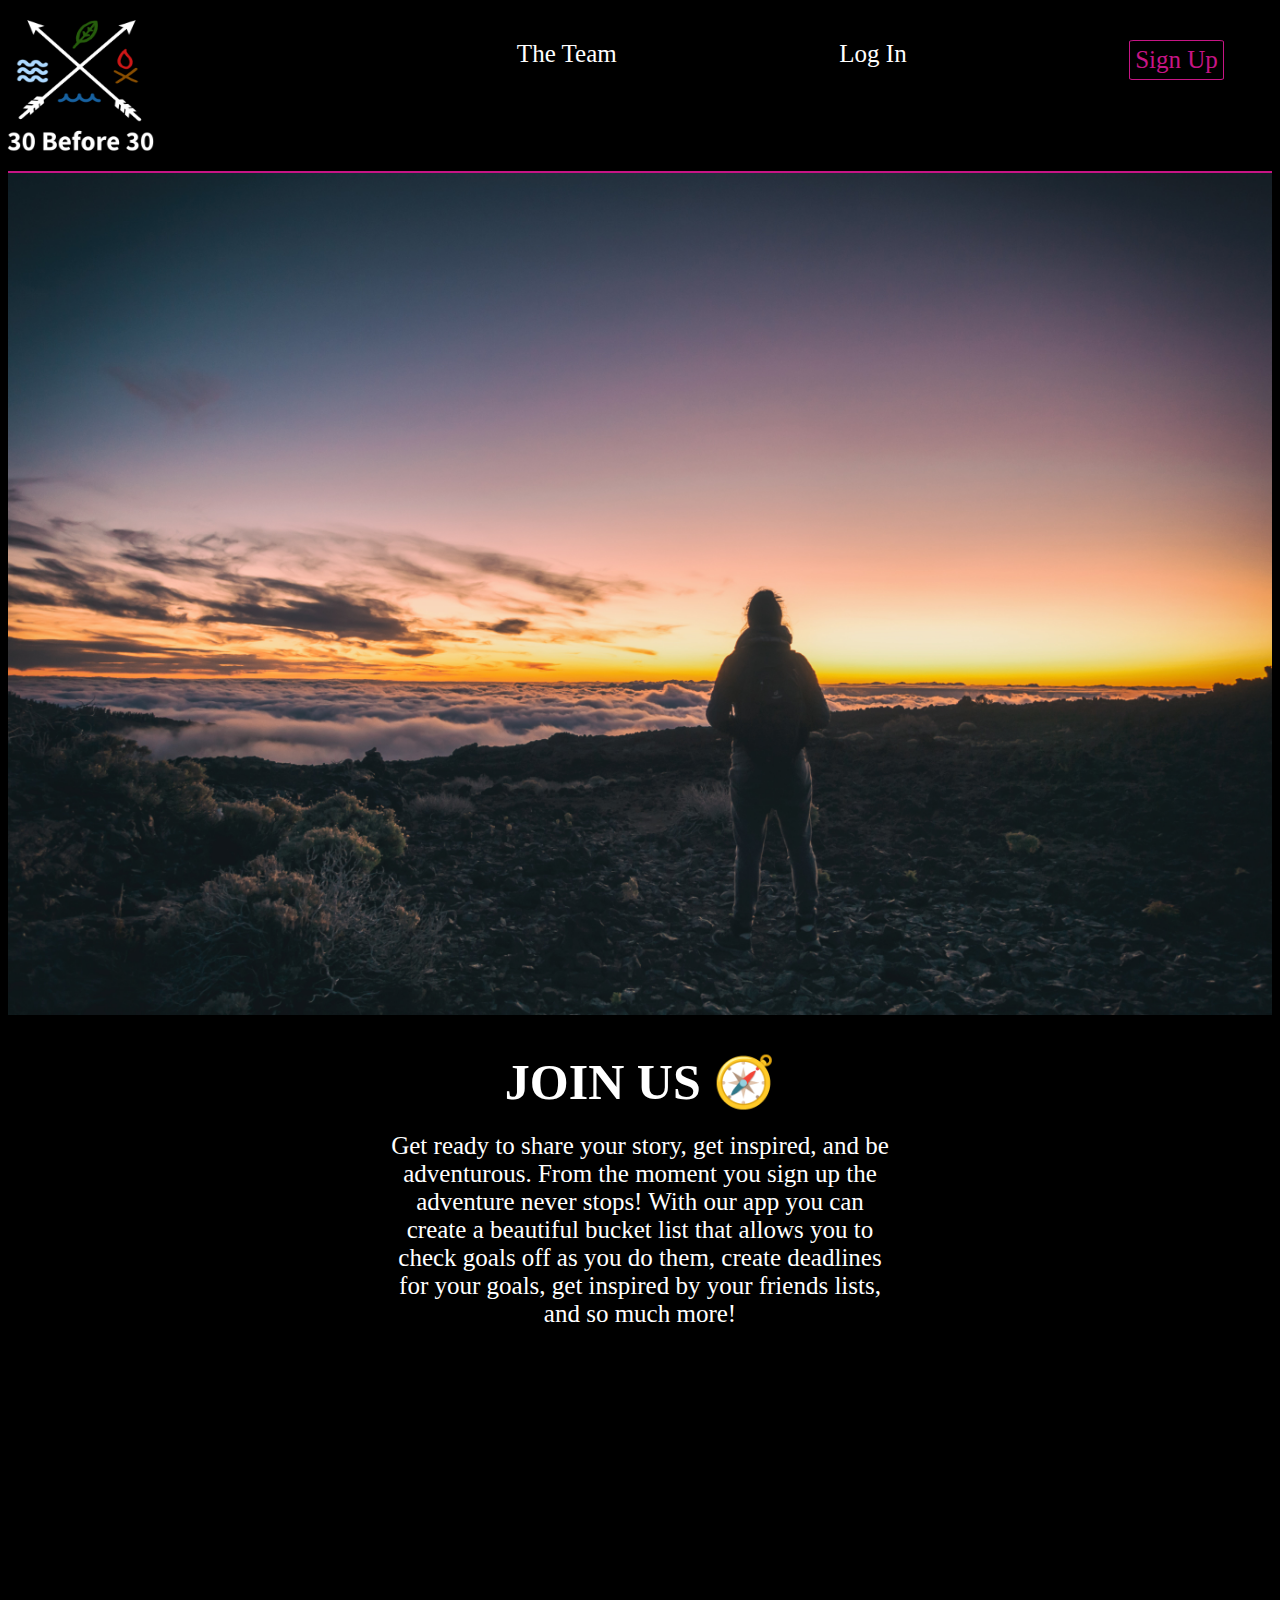
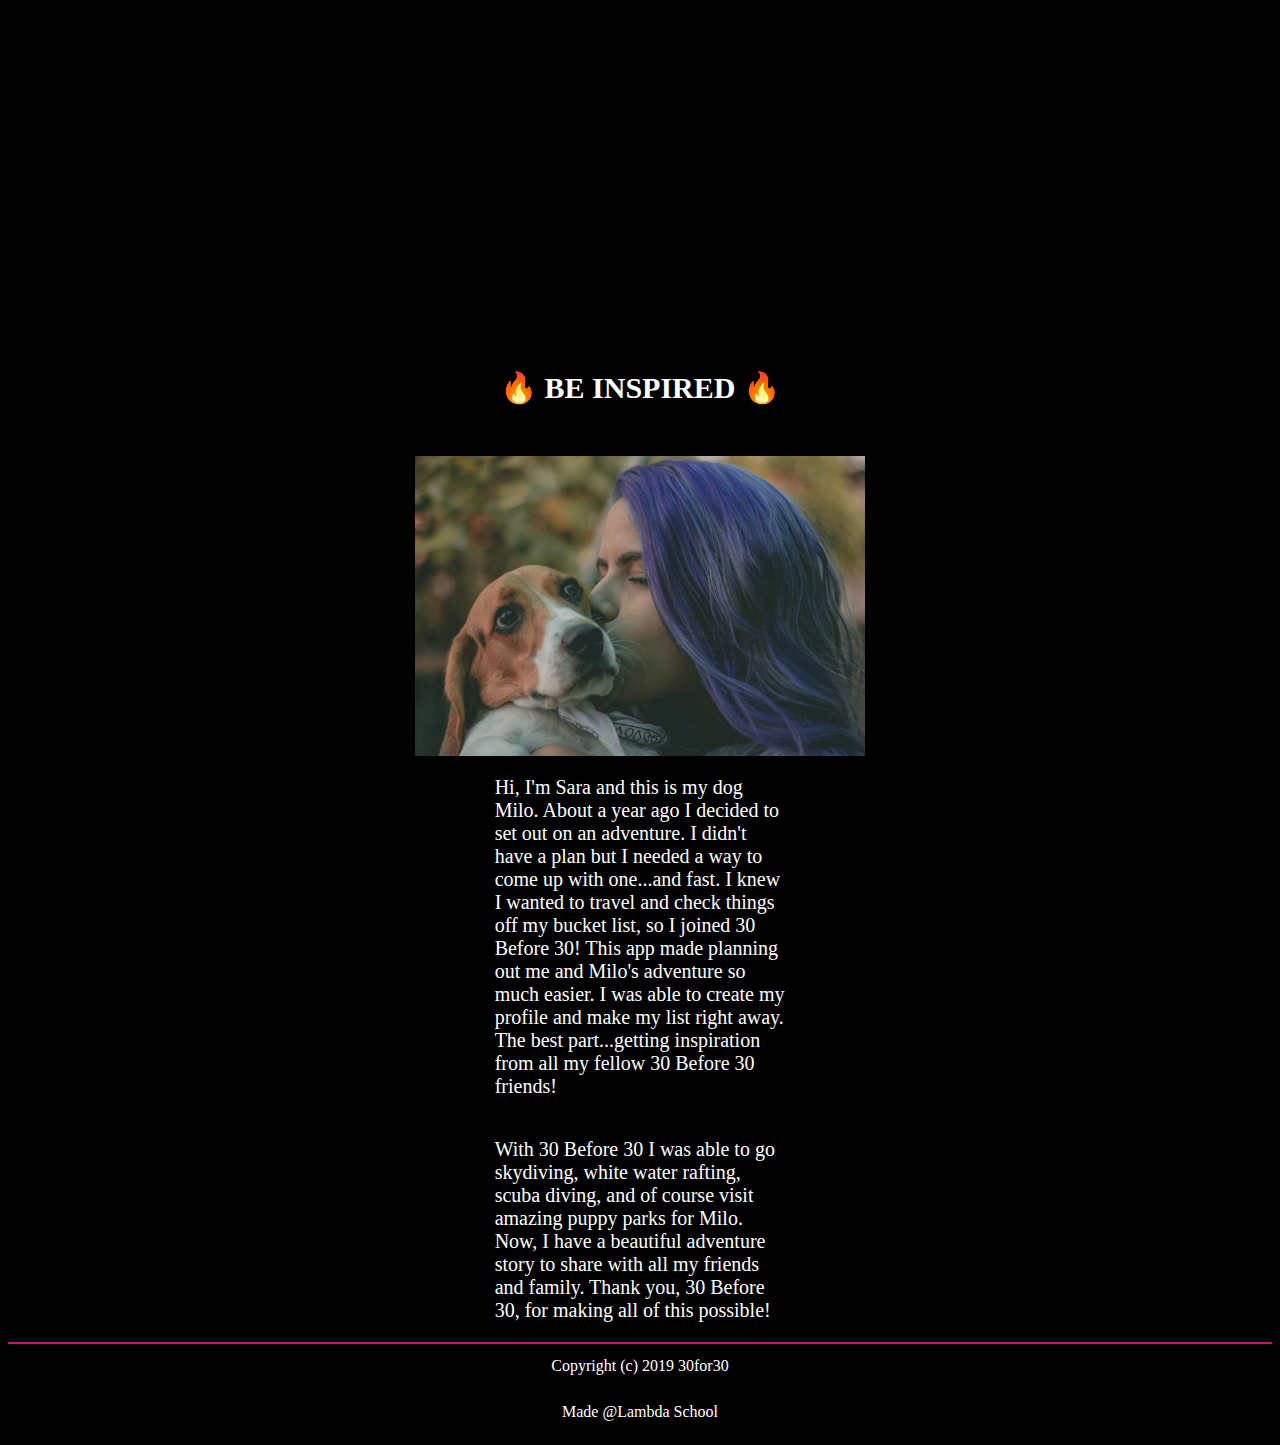
==== index.html @ e0480c75 "copyright add" ====
<!DOCTYPE HTML>

<html lang="en">

    <head>
        <title>30 Before 30</title>
        <meta charset="utf-8" />
        <meta name="viewport" content="width=device-width, initial-scale=1, user-scalable=no" />
        <link rel="stylesheet" href="css/index.css" />
        <noscript><link rel="stylesheet" href="assets/css/noscript.css" /></noscript>
        <link rel="short icon" type="image/png" href="img/newlogo.png">
    </head>

    


    <!-- this is the top section of my page. I wanted it to layout evenly across the top of the page to show the logo and the nav bar. Also have the img be the backghround with the elements on top and the button that links to the Fron End page being the 'sign up' button in the nav -->
    <body> 
        <div class='across-top'>
            <nav>
                <img class='logo' src='img/whitelogo.png' alt='30 before 30 logo'>
                <a class='the-team' href='#'>The Team</a>
                <a class='log-in' href='#'>Log In</a>
                <a class='pink' href='#'>Sign Up</a>
            </nav>
        </div>   
        
    <!-- the image under nav, the img to capture users attention and birng the colors together -->
        <div class='top-img'>
            <img class='under-nav' src='img/sunset.jpg' alt='person on top of mountain during a beautiful sunset'>
        </div>




    <!-- Here I would like to explain how you can create a profile, create your list and deadlines for when you want to do them, link to other activity sites, and check off the lists on the items when they are completed. Explain how default bucket lists are private but you can make them public to share with other users, and get fun and creative idea inspiration from other useres bucket lists. I want to really sell the app here -->
        <section>
            <div class='mid-section'>
                <h1>JOIN US 🧭</h1>

                <p>Get ready to share your story, get inspired, and be adventurous. From the moment you sign up the adventure never stops! With our app you can create a beautiful bucket list that allows you to check goals off as you do them, create deadlines for your goals, get inspired by your friends lists, and so much more!  </p>
            </div>
        </section>
    
        



    <!-- I would like to put a stock photo or a youtube video here about achieving goals or making a bucket list -->
        <section>
            <div class='video'>
                    <iframe class='youtube-vid' width="560" height="315" src="https://www.youtube.com/embed/3iXJ3t7QmeU" frameborder="0" allow="accelerometer; autoplay; encrypted-media; gyroscope; picture-in-picture" allowfullscreen></iframe>
            </div>
        </section>




    <!-- bottom of the page. I would like to share someones personal story about how they used our app and how it impacted their life personally --> 
        <section>
            <div class='share-someones-story'>
                <h2>🔥 BE INSPIRED 🔥</h2>

                <img class='bot-img' src='img/purplehairanddog.jpg' alt='girl with purple hair kissing her dog'> 

                <p>Hi, I'm Sara and this is my dog Milo. About a year ago I decided to set out on an adventure. I didn't have a plan but I needed a way to come up with one...and fast. I knew I wanted to travel and check things off my bucket list, so I joined 30 Before 30! This app made planning out me and Milo's adventure so much easier. I was able to create my profile and make my list right away. The best part...getting inspiration from all my fellow 30 Before 30 friends!</p>

                <p>With 30 Before 30 I was able to go skydiving, white water rafting, scuba diving, and of course visit amazing puppy parks for Milo. Now, I have a beautiful adventure story to share with all my friends and family. Thank you, 30 Before 30, for making all of this possible!</p>
            </div>
        </section>


        <footer>
            <div class='copyright'>
                <p>Copyright (c) 2019 30for30</p>

                <p>Made @Lambda School</p> 
            </div>
        </footer>
    </body>
</html>
---- css/index.css ----
body {
  background: black;
}
@media (max-width: 500px) {
  .across-top {
    display: flex;
    justify-content: center;
  }
}
.across-top .logo {
  width: 175px;
  height: 150px;
  margin-left: -15%;
}
@media (max-width: 500px) {
  .across-top .logo {
    display: none;
  }
}
.across-top nav {
  display: flex;
  justify-content: space-around;
  align-items: flex-start;
  align-content: space-between;
}
@media (max-width: 500px) {
  .across-top nav {
    flex-direction: column-reverse;
  }
}
.across-top a {
  text-decoration: none;
  color: white;
  font-size: 25px;
  margin-top: 2.5%;
  margin-right: -10%;
}
@media (max-width: 500px) {
  .across-top a {
    margin-bottom: 20%;
  }
}
.across-top .pink {
  border: 1px solid mediumvioletred;
  border-radius: 5%;
  color: mediumvioletred;
  padding: 5px;
}
@media (max-width: 500px) {
  .across-top .log-in {
    margin-left: 12%;
  }
}
@media (max-width: 500px) {
  .top-img {
    border-bottom: 2px solid mediumvioletred;
  }
}
.top-img .under-nav {
  max-width: 100%;
}
.mid-section {
  color: white;
  display: flex;
  flex-direction: column;
  align-items: center;
}
.mid-section h1 {
  font-size: 50px;
}
@media (max-width: 500px) {
  .mid-section h1 {
    font-size: 30px;
  }
}
.mid-section p {
  width: 40%;
  font-size: 25px;
  margin-top: -1%;
  text-align: center;
}
@media (max-width: 500px) {
  .mid-section p {
    font-size: 16px;
    width: 100%;
    display: flex;
  }
}
.youtube-vid {
  width: 100%;
  height: 500px;
  margin-top: 5%;
}
.share-someones-story {
  color: white;
  display: flex;
  flex-direction: column;
  align-items: center;
}
.share-someones-story h2 {
  font-size: 30px;
}
.share-someones-story .bot-img {
  max-height: 300px;
  display: flex;
  align-items: flex-end;
}
.share-someones-story p {
  width: 23%;
  font-size: 20px;
}
.copyright {
  color: white;
  border-top: 2px solid mediumvioletred;
  display: flex;
  flex-direction: column;
  align-items: center;
}
.copyright p {
  margin-top: 1%;
}
body {
  background: black;
}
.across-top {
  border-bottom: 2px solid mediumvioletred;
}
.across-top .logo {
  width: 175px;
  height: 150px;
  margin-left: -15%;
  margin-bottom: 1%;
}
.across-top nav {
  display: flex;
  justify-content: space-around;
  align-items: flex-start;
  align-content: space-between;
}
.across-top a {
  text-decoration: none;
  color: white;
  font-size: 25px;
  margin-top: 2.5%;
  margin-right: -10%;
}
.across-top .pink {
  border: 1px solid mediumvioletred;
  border-radius: 5%;
  color: mediumvioletred;
  padding: 5px;
}
.the-team {
  color: white;
  display: flex;
  justify-content: center;
  font-size: 25px;
  margin-top: 2%;
}
h2 {
  color: white;
  display: flex;
  justify-content: center;
  margin: 4%;
}
.web23 {
  display: flex;
  justify-content: center;
  justify-content: space-evenly;
}
.web23 img {
  justify-content: center;
  border-radius: 50%;
  width: 250px;
}
.front-end {
  display: flex;
  justify-content: center;
  justify-content: space-evenly;
}
.front-end img {
  justify-content: center;
  border-radius: 50%;
  width: 250px;
}
.back-end {
  display: flex;
  justify-content: center;
}
.back-end img {
  justify-content: center;
  border-radius: 50%;
  width: 250px;
}
.PL {
  display: flex;
  justify-content: center;
}
.PL img {
  justify-content: center;
  border-radius: 50%;
  width: 250px;
}
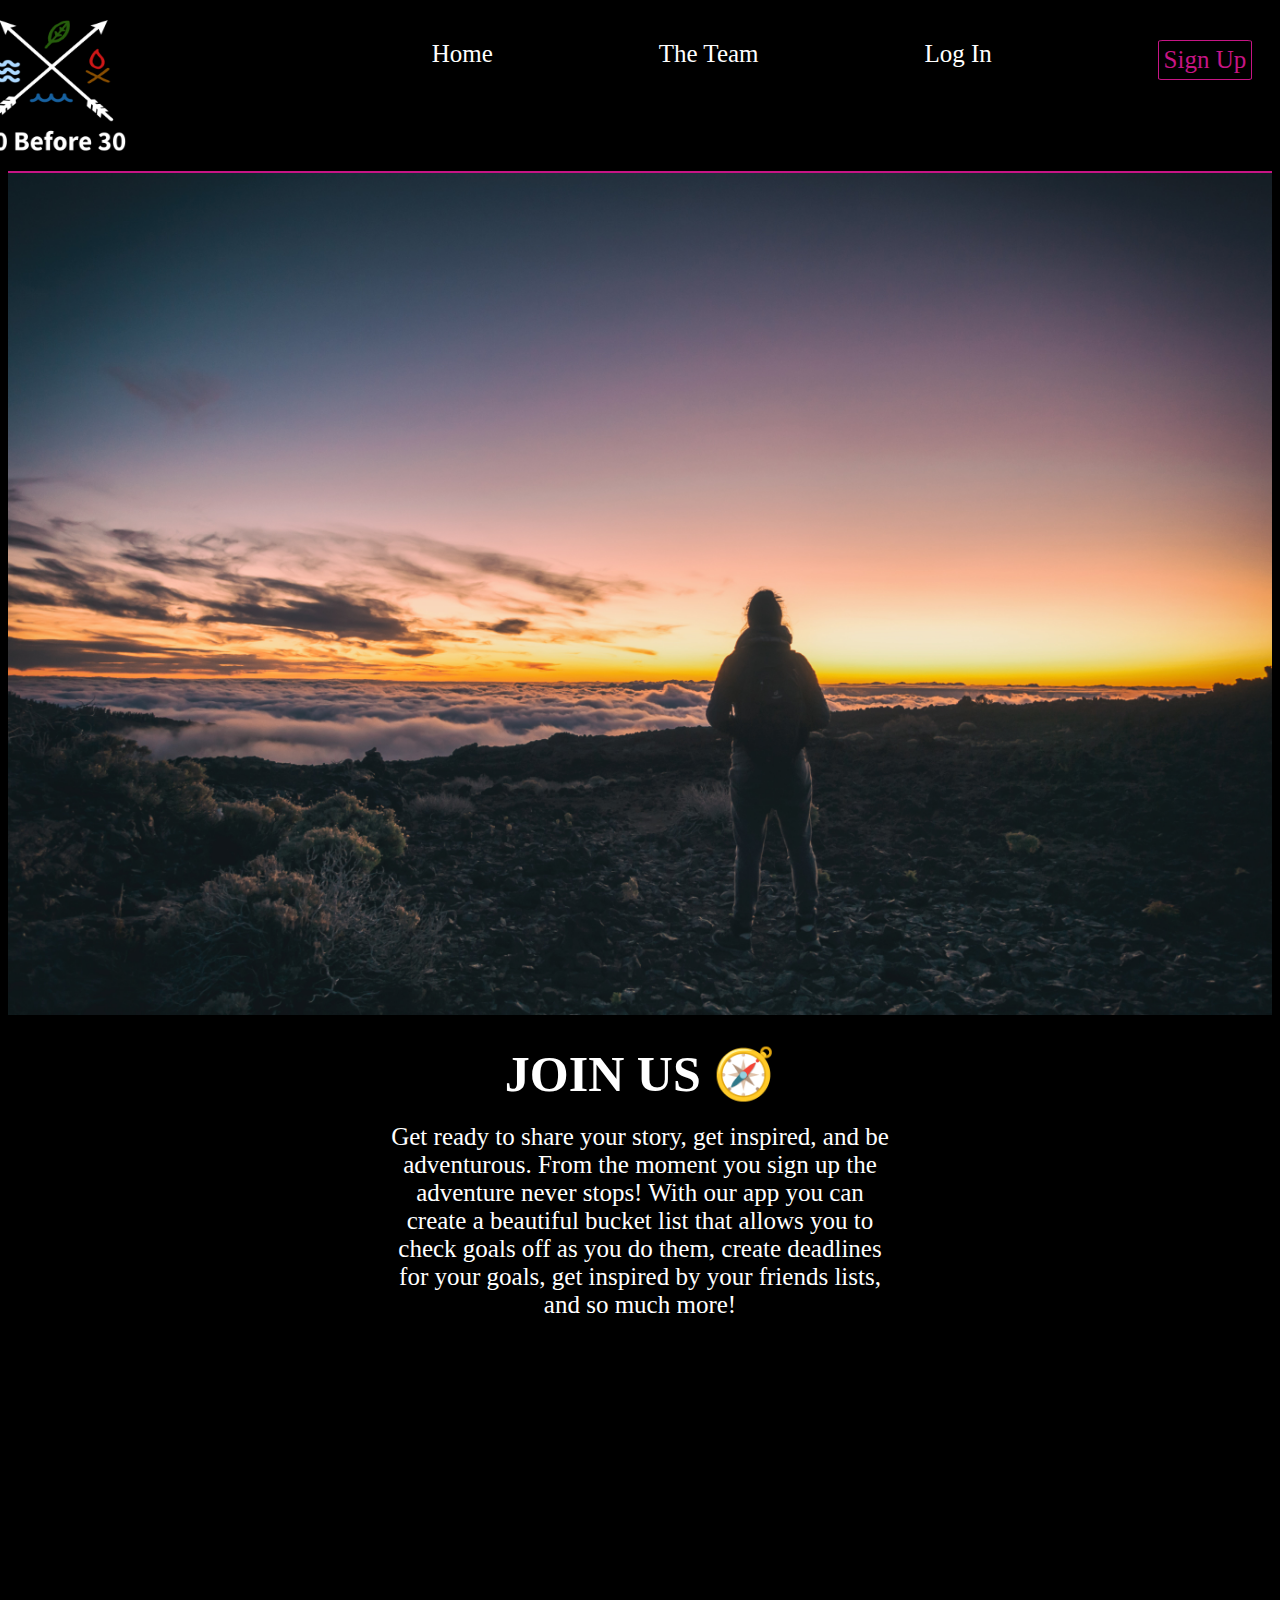
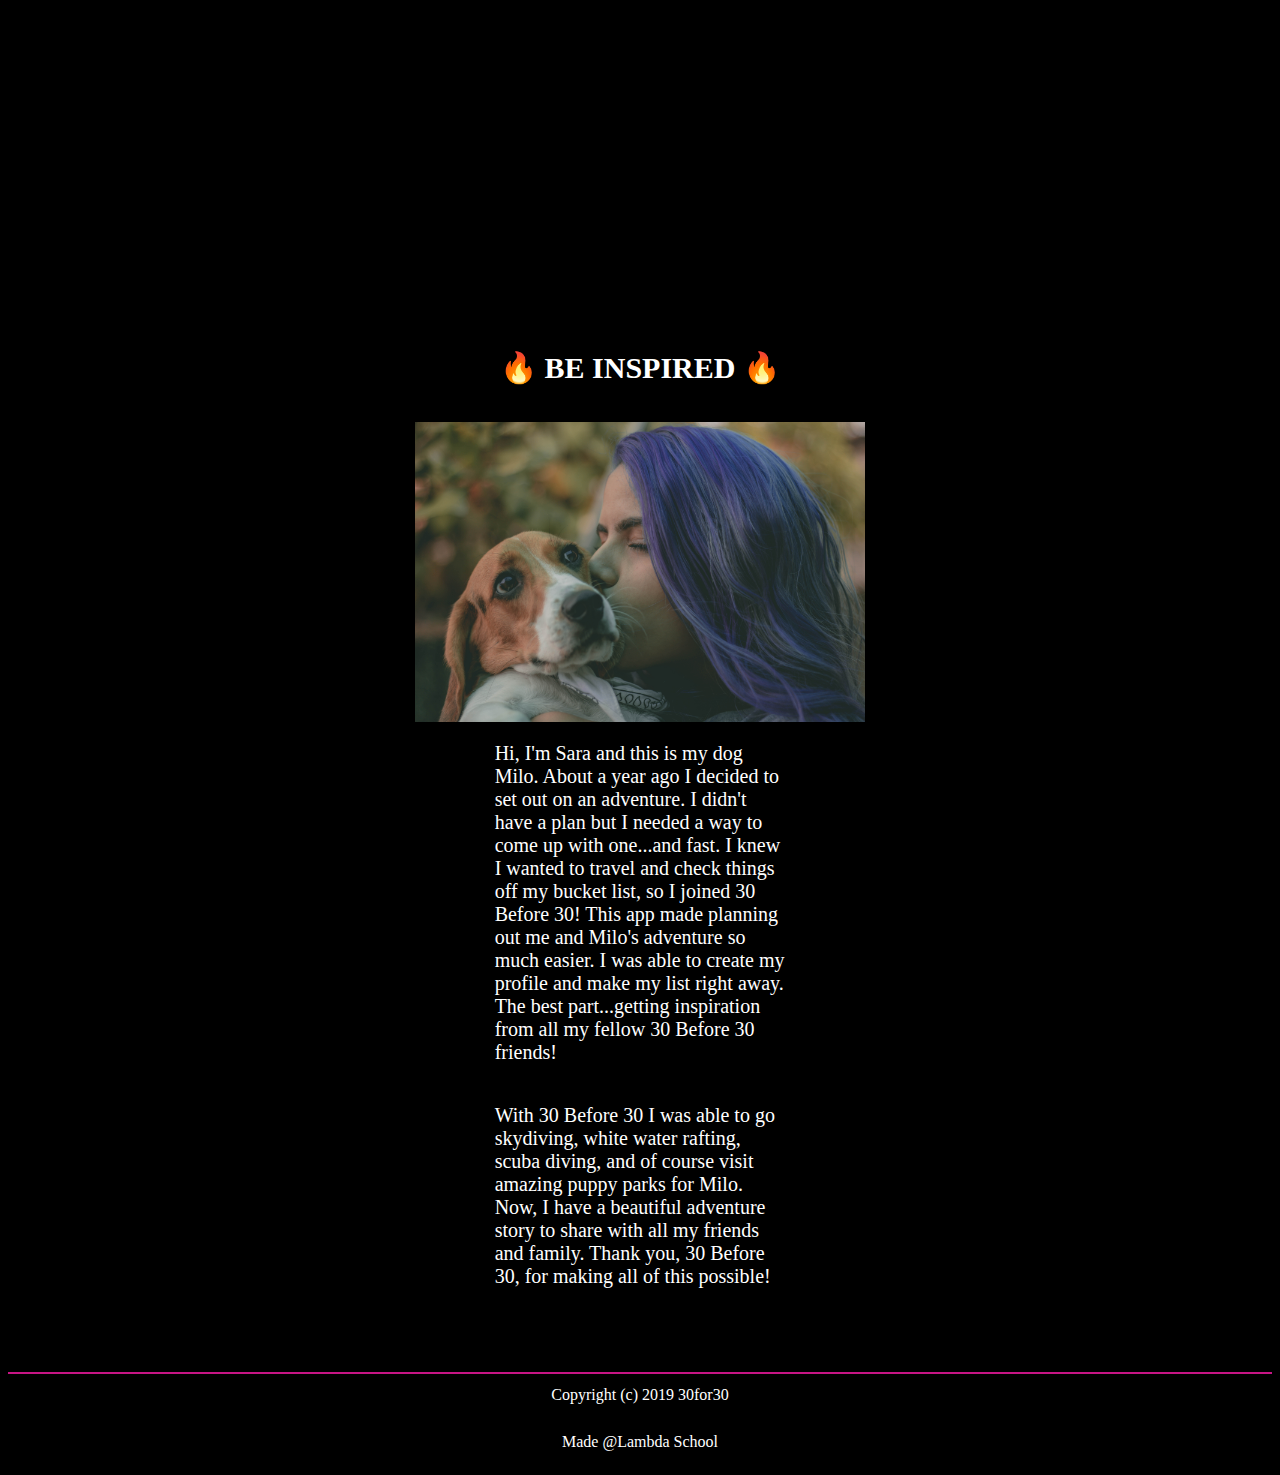
==== commit 377981f0: "Link To Other Pages From NavBar" ====
--- a/index.html
+++ b/index.html
@@ -19,7 +19,8 @@
         <div class='across-top'>
             <nav>
                 <img class='logo' src='img/whitelogo.png' alt='30 before 30 logo'>
-                <a class='the-team' href='#'>The Team</a>
+                <a class='home' href='/index.html'>Home</a>
+                <a class='the-team' href='/about.html'>The Team</a>
                 <a class='log-in' href='#'>Log In</a>
                 <a class='pink' href='#'>Sign Up</a>
             </nav>
@@ -70,6 +71,8 @@
         </section>
 
 
+
+    <!-- copyright footer, wanted to make this a seperate part of the page with the border -->
         <footer>
             <div class='copyright'>
                 <p>Copyright (c) 2019 30for30</p>
--- a/css/index.css
+++ b/css/index.css
@@ -67,10 +67,12 @@
 }
 .mid-section h1 {
   font-size: 50px;
+  margin-top: 2%;
 }
 @media (max-width: 500px) {
   .mid-section h1 {
     font-size: 30px;
+    margin-top: 5%;
   }
 }
 .mid-section p {
@@ -100,24 +102,52 @@
 .share-someones-story h2 {
   font-size: 30px;
 }
+@media (max-width: 500px) {
+  .share-someones-story h2 {
+    margin-top: 10%;
+    margin-bottom: 5%;
+  }
+}
 .share-someones-story .bot-img {
   max-height: 300px;
   display: flex;
   align-items: flex-end;
+}
+@media (max-width: 500px) {
+  .share-someones-story .bot-img {
+    width: 400px;
+  }
 }
 .share-someones-story p {
   width: 23%;
   font-size: 20px;
 }
+@media (max-width: 500px) {
+  .share-someones-story p {
+    font-size: 16px;
+    width: 100%;
+    display: flex;
+  }
+}
 .copyright {
   color: white;
   border-top: 2px solid mediumvioletred;
   display: flex;
   flex-direction: column;
   align-items: center;
+}
+@media (max-width: 500px) {
+  .copyright {
+    margin-top: 5%;
+  }
 }
 .copyright p {
   margin-top: 1%;
+}
+@media (max-width: 500px) {
+  .copyright p {
+    margin-top: 5%;
+  }
 }
 body {
   background: black;
@@ -155,13 +185,24 @@
   display: flex;
   justify-content: center;
   font-size: 25px;
-  margin-top: 2%;
+  margin-top: 5%;
+  margin-bottom: 2%;
+}
+h1 {
+  margin-top: -2%;
 }
 h2 {
   color: white;
   display: flex;
   justify-content: center;
-  margin: 4%;
+  margin-bottom: 3%;
+  margin-top: 3%;
+}
+h3 {
+  color: white;
+  height: 22px;
+  font-size: 25px;
+  color: mediumvioletred;
 }
 .web23 {
   display: flex;
@@ -173,6 +214,13 @@
   border-radius: 50%;
   width: 250px;
 }
+.web23 .Chelsea,
+.web23 .Darren,
+.web23 .Kevin {
+  display: flex;
+  flex-direction: column;
+  text-align: center;
+}
 .front-end {
   display: flex;
   justify-content: center;
@@ -183,6 +231,14 @@
   border-radius: 50%;
   width: 250px;
 }
+.front-end .Alec,
+.front-end .Hector,
+.front-end .Jerry,
+.front-end .Laura {
+  display: flex;
+  flex-direction: column;
+  text-align: center;
+}
 .back-end {
   display: flex;
   justify-content: center;
@@ -192,12 +248,45 @@
   border-radius: 50%;
   width: 250px;
 }
+.back-end .Brandon {
+  display: flex;
+  flex-direction: column;
+  text-align: center;
+}
 .PL {
   display: flex;
   justify-content: center;
 }
+.PL h2 {
+  margin-top: %;
+}
 .PL img {
   justify-content: center;
   border-radius: 50%;
   width: 250px;
 }
+.PL .Tunji {
+  display: flex;
+  flex-direction: column;
+  text-align: center;
+}
+.copyright {
+  color: white;
+  border-top: 2px solid mediumvioletred;
+  display: flex;
+  flex-direction: column;
+  align-items: center;
+  margin-top: 5%;
+}
+.copyright p {
+  margin-top: 1%;
+}
+.icon-flex {
+  width: 100%;
+  display: flex;
+  flex-direction: row;
+  justify-content: space-evenly;
+}
+i {
+  color: mediumvioletred;
+}
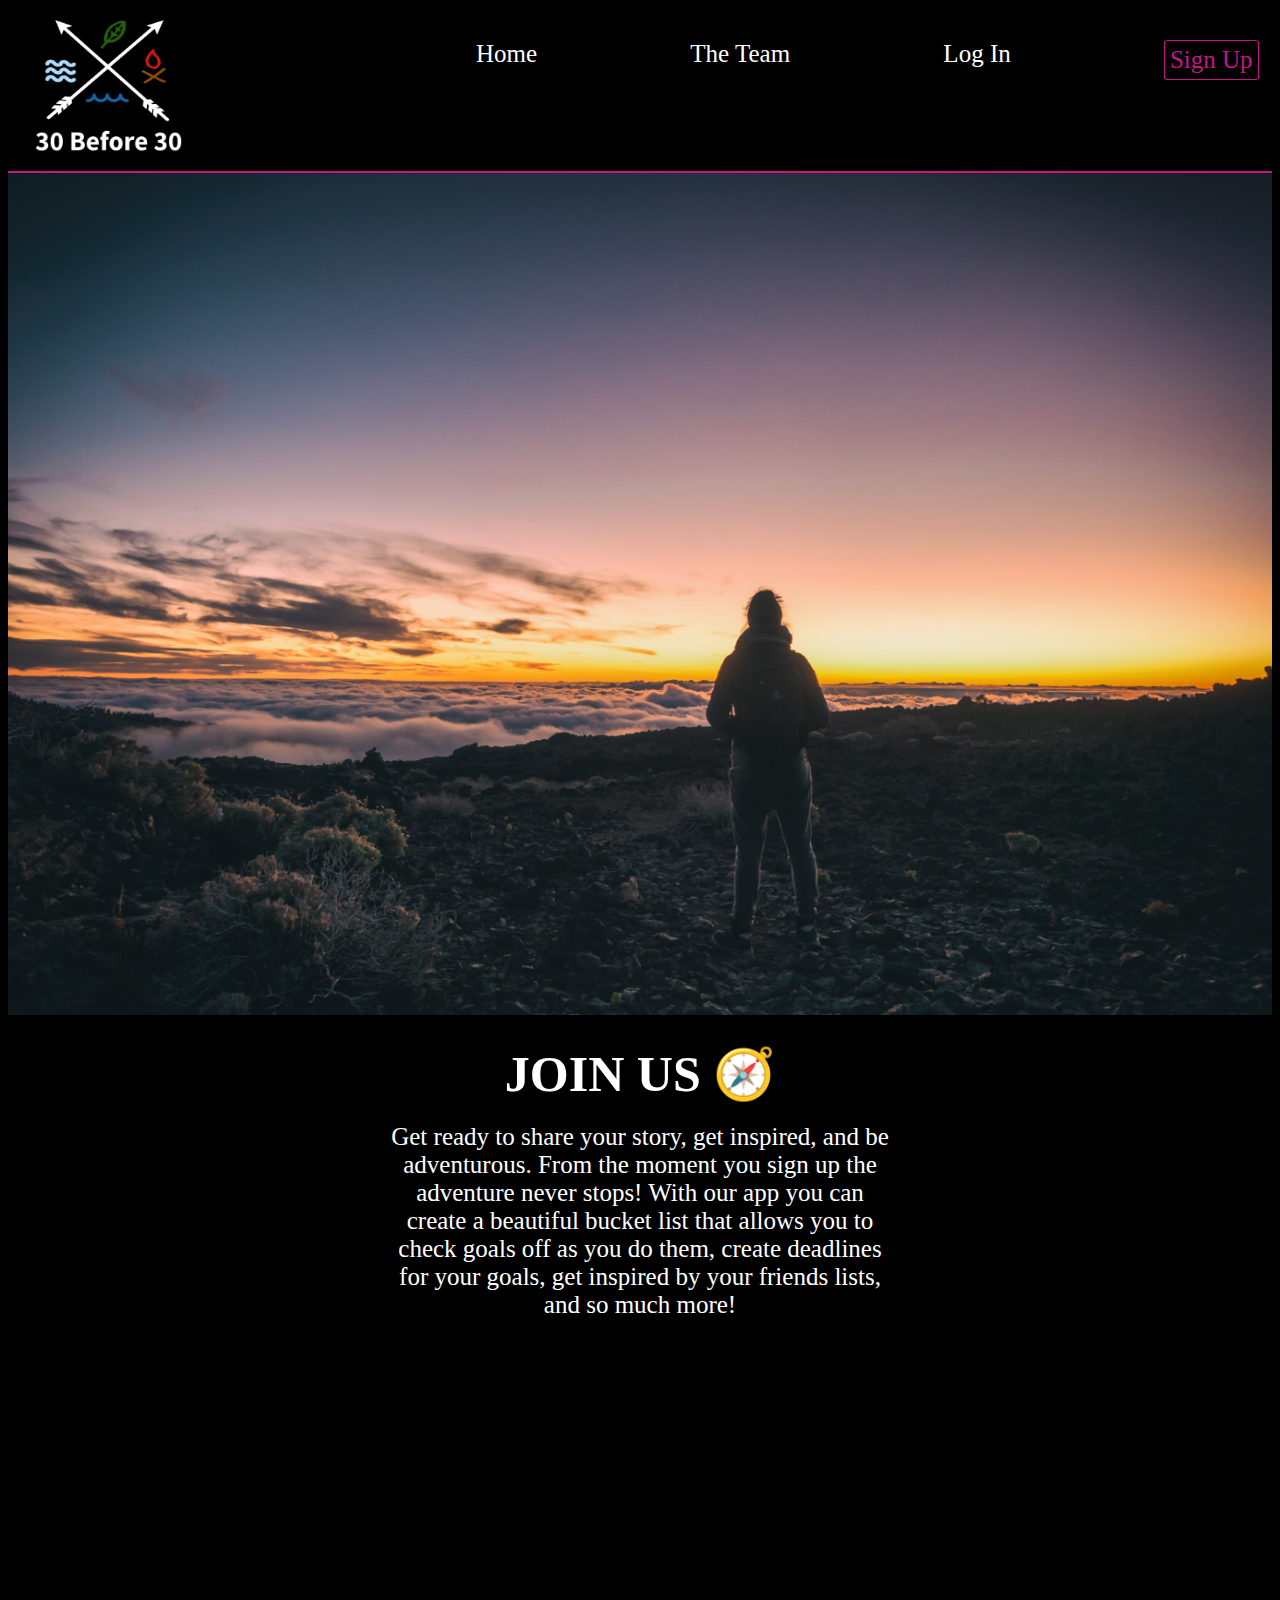
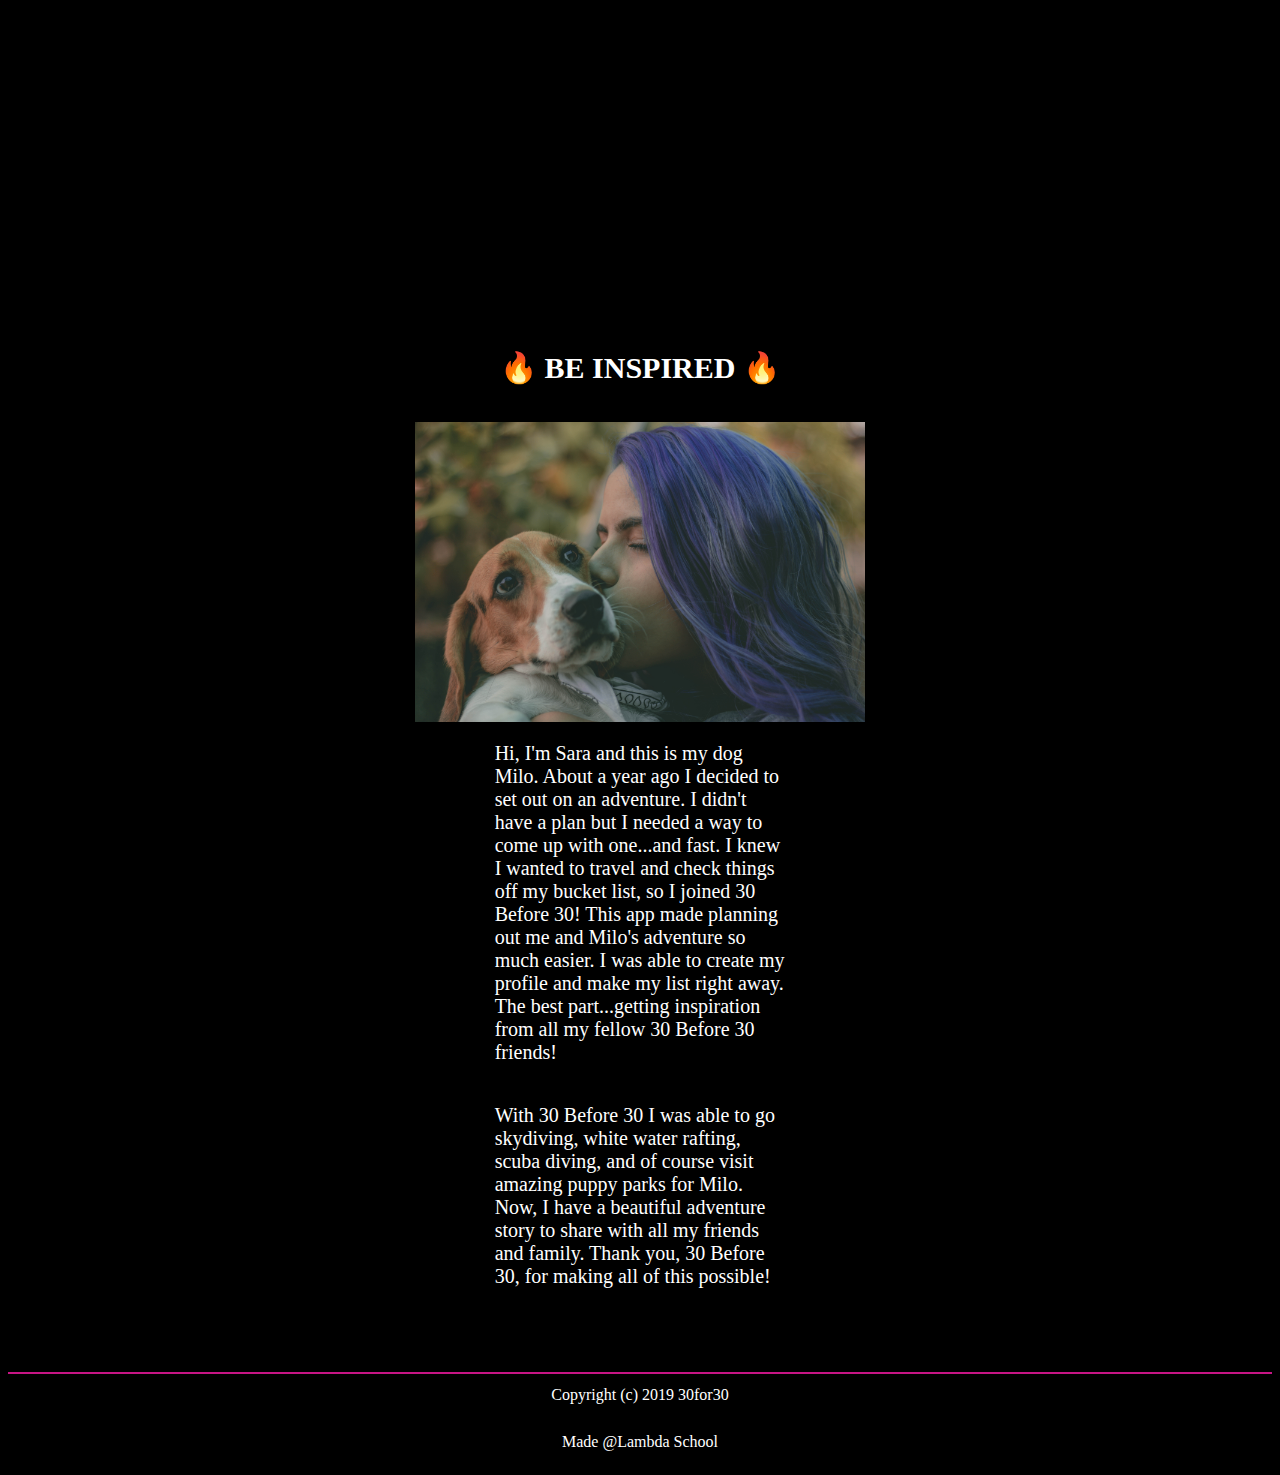
==== commit fc5a84e9: "trying to get compiler to work" ====
--- a/index.html
+++ b/index.html
@@ -1,85 +1,106 @@
-<!DOCTYPE HTML>
+<!DOCTYPE html>
 
 <html lang="en">
+  <head>
+    <title>30 Before 30</title>
+    <meta charset="utf-8" />
+    <meta
+      name="viewport"
+      content="width=device-width, initial-scale=1, user-scalable=no"
+    />
+    <link rel="stylesheet" href="css/index.css" />
+    <noscript><link rel="stylesheet" href="assets/css/noscript.css"/></noscript>
+    <link rel="short icon" type="image/png" href="img/newlogo.png" />
+  </head>
 
-    <head>
-        <title>30 Before 30</title>
-        <meta charset="utf-8" />
-        <meta name="viewport" content="width=device-width, initial-scale=1, user-scalable=no" />
-        <link rel="stylesheet" href="css/index.css" />
-        <noscript><link rel="stylesheet" href="assets/css/noscript.css" /></noscript>
-        <link rel="short icon" type="image/png" href="img/newlogo.png">
-    </head>
+  <!-- this is the top section of my page. I wanted it to layout evenly across the top of the page to show the logo and the nav bar. Also have the img be the backghround with the elements on top and the button that links to the Fron End page being the 'sign up' button in the nav -->
+  <body>
+    <div class="across-top">
+      <nav>
+        <img class="logo" src="img/whitelogo.png" alt="30 before 30 logo" />
+        <a class="home" href="/index.html">Home</a>
+        <a class="the-team" href="/about.html">The Team</a>
+        <a class="log-in" href="#">Log In</a>
+        <a class="pink" href="#">Sign Up</a>
+      </nav>
+    </div>
 
-    
-
-
-    <!-- this is the top section of my page. I wanted it to layout evenly across the top of the page to show the logo and the nav bar. Also have the img be the backghround with the elements on top and the button that links to the Fron End page being the 'sign up' button in the nav -->
-    <body> 
-        <div class='across-top'>
-            <nav>
-                <img class='logo' src='img/whitelogo.png' alt='30 before 30 logo'>
-                <a class='home' href='/index.html'>Home</a>
-                <a class='the-team' href='/about.html'>The Team</a>
-                <a class='log-in' href='#'>Log In</a>
-                <a class='pink' href='#'>Sign Up</a>
-            </nav>
-        </div>   
-        
     <!-- the image under nav, the img to capture users attention and birng the colors together -->
-        <div class='top-img'>
-            <img class='under-nav' src='img/sunset.jpg' alt='person on top of mountain during a beautiful sunset'>
-        </div>
-
-
-
+    <div class="top-img">
+      <img
+        class="under-nav"
+        src="img/sunset.jpg"
+        alt="person on top of mountain during a beautiful sunset"
+      />
+    </div>
 
     <!-- Here I would like to explain how you can create a profile, create your list and deadlines for when you want to do them, link to other activity sites, and check off the lists on the items when they are completed. Explain how default bucket lists are private but you can make them public to share with other users, and get fun and creative idea inspiration from other useres bucket lists. I want to really sell the app here -->
-        <section>
-            <div class='mid-section'>
-                <h1>JOIN US 🧭</h1>
+    <section>
+      <div class="mid-section">
+        <h1>JOIN US 🧭</h1>
 
-                <p>Get ready to share your story, get inspired, and be adventurous. From the moment you sign up the adventure never stops! With our app you can create a beautiful bucket list that allows you to check goals off as you do them, create deadlines for your goals, get inspired by your friends lists, and so much more!  </p>
-            </div>
-        </section>
-    
-        
-
-
+        <p>
+          Get ready to share your story, get inspired, and be adventurous. From
+          the moment you sign up the adventure never stops! With our app you can
+          create a beautiful bucket list that allows you to check goals off as
+          you do them, create deadlines for your goals, get inspired by your
+          friends lists, and so much more!
+        </p>
+      </div>
+    </section>
 
     <!-- I would like to put a stock photo or a youtube video here about achieving goals or making a bucket list -->
-        <section>
-            <div class='video'>
-                    <iframe class='youtube-vid' width="560" height="315" src="https://www.youtube.com/embed/3iXJ3t7QmeU" frameborder="0" allow="accelerometer; autoplay; encrypted-media; gyroscope; picture-in-picture" allowfullscreen></iframe>
-            </div>
-        </section>
+    <section>
+      <div class="video">
+        <iframe
+          class="youtube-vid"
+          width="560"
+          height="315"
+          src="https://www.youtube.com/embed/3iXJ3t7QmeU"
+          frameborder="0"
+          allow="accelerometer; autoplay; encrypted-media; gyroscope; picture-in-picture"
+          allowfullscreen
+        ></iframe>
+      </div>
+    </section>
 
+    <!-- bottom of the page. I would like to share someones personal story about how they used our app and how it impacted their life personally -->
+    <section>
+      <div class="share-someones-story">
+        <h2>🔥 BE INSPIRED 🔥</h2>
 
+        <img
+          class="bot-img"
+          src="img/purplehairanddog.jpg"
+          alt="girl with purple hair kissing her dog"
+        />
 
+        <p>
+          Hi, I'm Sara and this is my dog Milo. About a year ago I decided to
+          set out on an adventure. I didn't have a plan but I needed a way to
+          come up with one...and fast. I knew I wanted to travel and check
+          things off my bucket list, so I joined 30 Before 30! This app made
+          planning out me and Milo's adventure so much easier. I was able to
+          create my profile and make my list right away. The best part...getting
+          inspiration from all my fellow 30 Before 30 friends!
+        </p>
 
-    <!-- bottom of the page. I would like to share someones personal story about how they used our app and how it impacted their life personally --> 
-        <section>
-            <div class='share-someones-story'>
-                <h2>🔥 BE INSPIRED 🔥</h2>
-
-                <img class='bot-img' src='img/purplehairanddog.jpg' alt='girl with purple hair kissing her dog'> 
-
-                <p>Hi, I'm Sara and this is my dog Milo. About a year ago I decided to set out on an adventure. I didn't have a plan but I needed a way to come up with one...and fast. I knew I wanted to travel and check things off my bucket list, so I joined 30 Before 30! This app made planning out me and Milo's adventure so much easier. I was able to create my profile and make my list right away. The best part...getting inspiration from all my fellow 30 Before 30 friends!</p>
-
-                <p>With 30 Before 30 I was able to go skydiving, white water rafting, scuba diving, and of course visit amazing puppy parks for Milo. Now, I have a beautiful adventure story to share with all my friends and family. Thank you, 30 Before 30, for making all of this possible!</p>
-            </div>
-        </section>
-
-
+        <p>
+          With 30 Before 30 I was able to go skydiving, white water rafting,
+          scuba diving, and of course visit amazing puppy parks for Milo. Now, I
+          have a beautiful adventure story to share with all my friends and
+          family. Thank you, 30 Before 30, for making all of this possible!
+        </p>
+      </div>
+    </section>
 
     <!-- copyright footer, wanted to make this a seperate part of the page with the border -->
-        <footer>
-            <div class='copyright'>
-                <p>Copyright (c) 2019 30for30</p>
+    <footer>
+      <div class="copyright">
+        <p>Copyright (c) 2019 30for30</p>
 
-                <p>Made @Lambda School</p> 
-            </div>
-        </footer>
-    </body>
+        <p>Made @Lambda School</p>
+      </div>
+    </footer>
+  </body>
 </html>
- 
--- a/css/index.css
+++ b/css/index.css
@@ -10,7 +10,7 @@
 .across-top .logo {
   width: 175px;
   height: 150px;
-  margin-left: -15%;
+  margin-left: -10%;
 }
 @media (max-width: 500px) {
   .across-top .logo {
@@ -52,6 +52,11 @@
   }
 }
 @media (max-width: 500px) {
+  .across-top .home {
+    margin-left: 12%;
+  }
+}
+@media (max-width: 500px) {
   .top-img {
     border-bottom: 2px solid mediumvioletred;
   }
@@ -155,11 +160,22 @@
 .across-top {
   border-bottom: 2px solid mediumvioletred;
 }
+@media (max-width: 500px) {
+  .across-top {
+    display: flex;
+    justify-content: center;
+  }
+}
 .across-top .logo {
   width: 175px;
   height: 150px;
-  margin-left: -15%;
+  margin-left: -10%;
   margin-bottom: 1%;
+}
+@media (max-width: 500px) {
+  .across-top .logo {
+    display: none;
+  }
 }
 .across-top nav {
   display: flex;
@@ -167,12 +183,22 @@
   align-items: flex-start;
   align-content: space-between;
 }
+@media (max-width: 500px) {
+  .across-top nav {
+    flex-direction: column-reverse;
+  }
+}
 .across-top a {
   text-decoration: none;
   color: white;
   font-size: 25px;
   margin-top: 2.5%;
   margin-right: -10%;
+}
+@media (max-width: 500px) {
+  .across-top a {
+    margin-bottom: 20%;
+  }
 }
 .across-top .pink {
   border: 1px solid mediumvioletred;
@@ -180,6 +206,16 @@
   color: mediumvioletred;
   padding: 5px;
 }
+@media (max-width: 500px) {
+  .across-top .home {
+    margin-left: 12%;
+  }
+}
+@media (max-width: 500px) {
+  .across-top .log-in {
+    margin-left: 12%;
+  }
+}
 .the-team {
   color: white;
   display: flex;
@@ -187,6 +223,11 @@
   font-size: 25px;
   margin-top: 5%;
   margin-bottom: 2%;
+}
+@media (max-width: 500px) {
+  .the-team {
+    font-size: 15px;
+  }
 }
 h1 {
   margin-top: -2%;
@@ -258,7 +299,7 @@
   justify-content: center;
 }
 .PL h2 {
-  margin-top: %;
+  margin-top: 5%;
 }
 .PL img {
   justify-content: center;
@@ -281,12 +322,12 @@
 .copyright p {
   margin-top: 1%;
 }
+i {
+  color: mediumvioletred;
+}
 .icon-flex {
   width: 100%;
   display: flex;
   flex-direction: row;
   justify-content: space-evenly;
 }
-i {
-  color: mediumvioletred;
-}
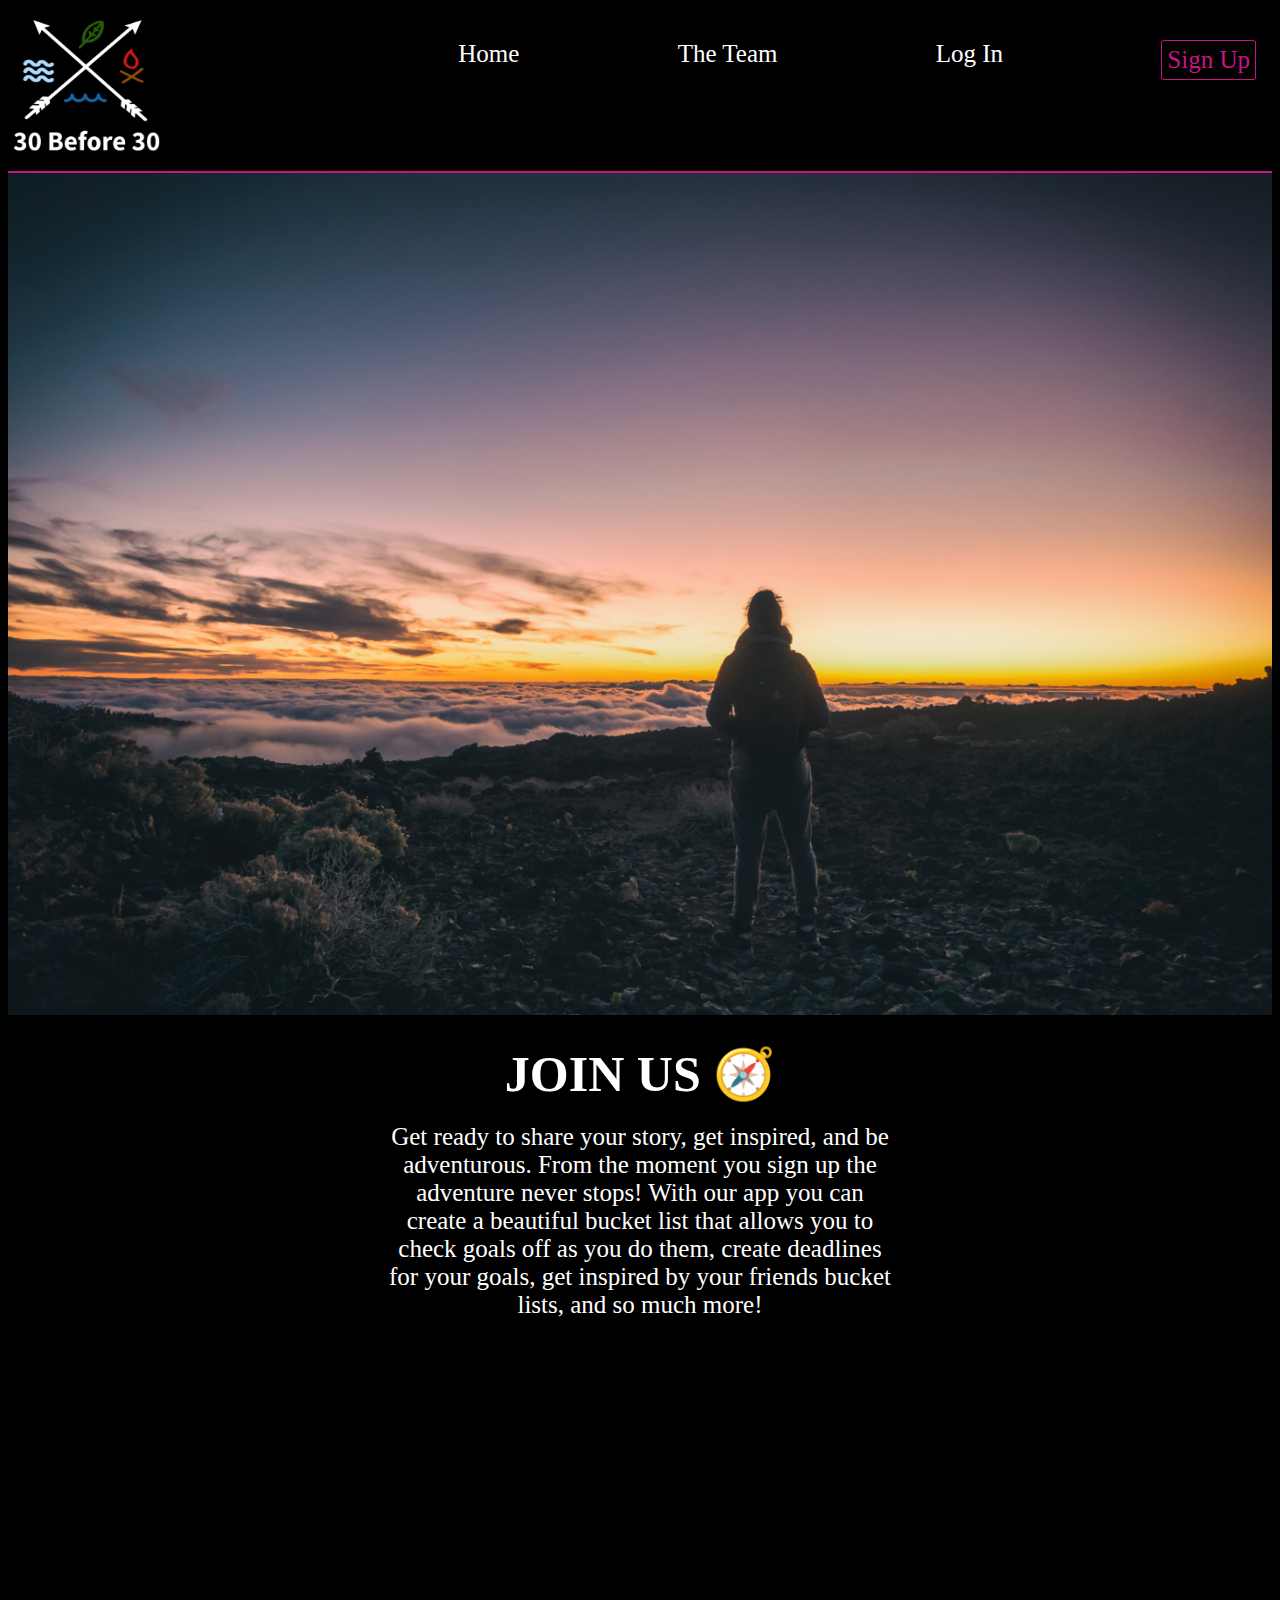
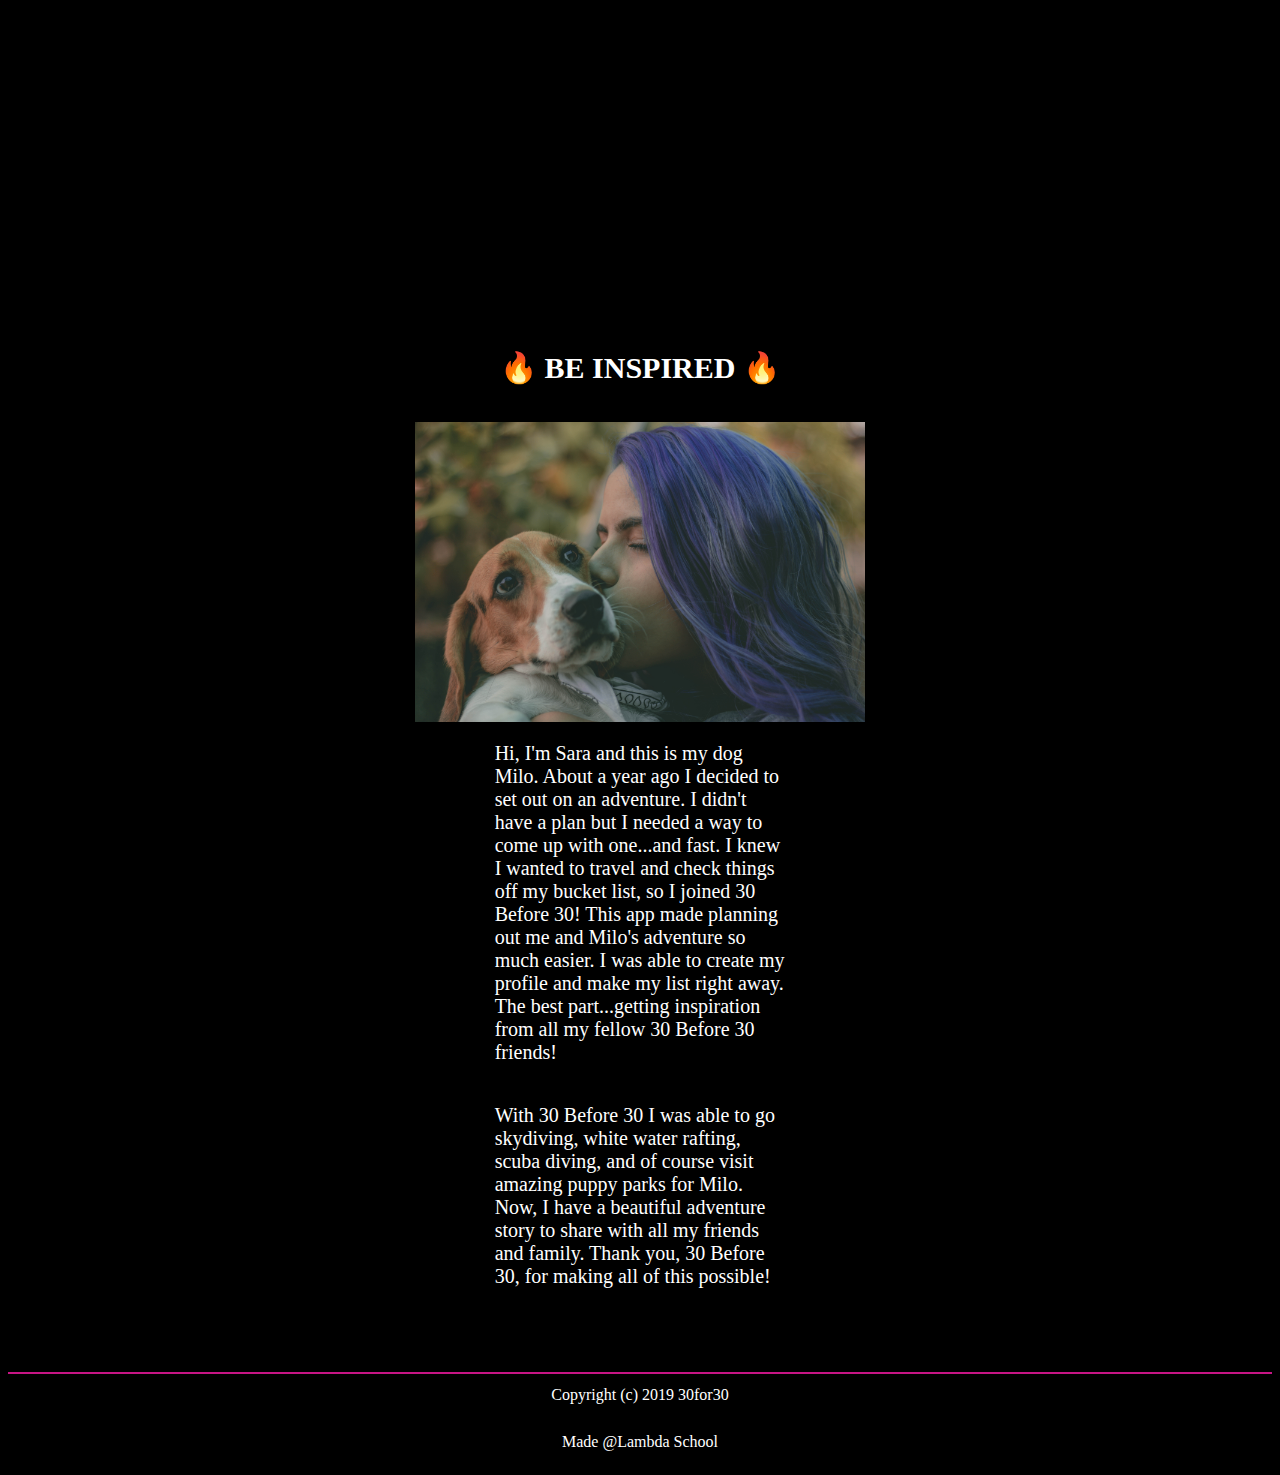
==== commit 0c1f8bb6: "edit some paragraphs" ====
--- a/index.html
+++ b/index.html
@@ -44,7 +44,7 @@
           the moment you sign up the adventure never stops! With our app you can
           create a beautiful bucket list that allows you to check goals off as
           you do them, create deadlines for your goals, get inspired by your
-          friends lists, and so much more!
+          friends bucket lists, and so much more!
         </p>
       </div>
     </section>
--- a/css/index.css
+++ b/css/index.css
@@ -10,7 +10,7 @@
 .across-top .logo {
   width: 175px;
   height: 150px;
-  margin-left: -10%;
+  margin-left: -12%;
 }
 @media (max-width: 500px) {
   .across-top .logo {
@@ -169,7 +169,7 @@
 .across-top .logo {
   width: 175px;
   height: 150px;
-  margin-left: -10%;
+  margin-left: -12%;
   margin-bottom: 1%;
 }
 @media (max-width: 500px) {
@@ -208,12 +208,7 @@
 }
 @media (max-width: 500px) {
   .across-top .home {
-    margin-left: 12%;
-  }
-}
-@media (max-width: 500px) {
-  .across-top .log-in {
-    margin-left: 12%;
+    margin-left: 17%;
   }
 }
 .the-team {
@@ -226,7 +221,7 @@
 }
 @media (max-width: 500px) {
   .the-team {
-    font-size: 15px;
+    font-size: 20px;
   }
 }
 h1 {
@@ -239,6 +234,13 @@
   margin-bottom: 3%;
   margin-top: 3%;
 }
+@media (max-width: 500px) {
+  h2 {
+    font-size: 20px;
+    margin-bottom: -3%;
+    margin-top: 5%;
+  }
+}
 h3 {
   color: white;
   height: 22px;
@@ -249,11 +251,22 @@
   display: flex;
   justify-content: center;
   justify-content: space-evenly;
+}
+@media (max-width: 500px) {
+  .web23 {
+    display: flex;
+    flex-direction: column;
+  }
 }
 .web23 img {
   justify-content: center;
   border-radius: 50%;
   width: 250px;
+}
+@media (max-width: 500px) {
+  .web23 img {
+    margin-left: 18%;
+  }
 }
 .web23 .Chelsea,
 .web23 .Darren,
@@ -266,6 +279,12 @@
   display: flex;
   justify-content: center;
   justify-content: space-evenly;
+}
+@media (max-width: 500px) {
+  .front-end {
+    display: flex;
+    flex-direction: column;
+  }
 }
 .front-end img {
   justify-content: center;
@@ -280,15 +299,31 @@
   flex-direction: column;
   text-align: center;
 }
+@media (max-width: 500px) {
+  .front-end .laura {
+    margin-left: 18%;
+  }
+}
 .back-end {
   display: flex;
   justify-content: center;
+}
+@media (max-width: 500px) {
+  .back-end {
+    display: flex;
+    flex-direction: column;
+  }
 }
 .back-end img {
   justify-content: center;
   border-radius: 50%;
   width: 250px;
 }
+@media (max-width: 500px) {
+  .back-end img {
+    margin-left: 18%;
+  }
+}
 .back-end .Brandon {
   display: flex;
   flex-direction: column;
@@ -297,6 +332,12 @@
 .PL {
   display: flex;
   justify-content: center;
+}
+@media (max-width: 500px) {
+  .PL {
+    display: flex;
+    flex-direction: column;
+  }
 }
 .PL h2 {
   margin-top: 5%;
@@ -306,6 +347,11 @@
   border-radius: 50%;
   width: 250px;
 }
+@media (max-width: 500px) {
+  .PL img {
+    margin-left: 18%;
+  }
+}
 .PL .Tunji {
   display: flex;
   flex-direction: column;
@@ -322,6 +368,11 @@
 .copyright p {
   margin-top: 1%;
 }
+@media (max-width: 500px) {
+  .copyright p {
+    margin-top: 5%;
+  }
+}
 i {
   color: mediumvioletred;
 }
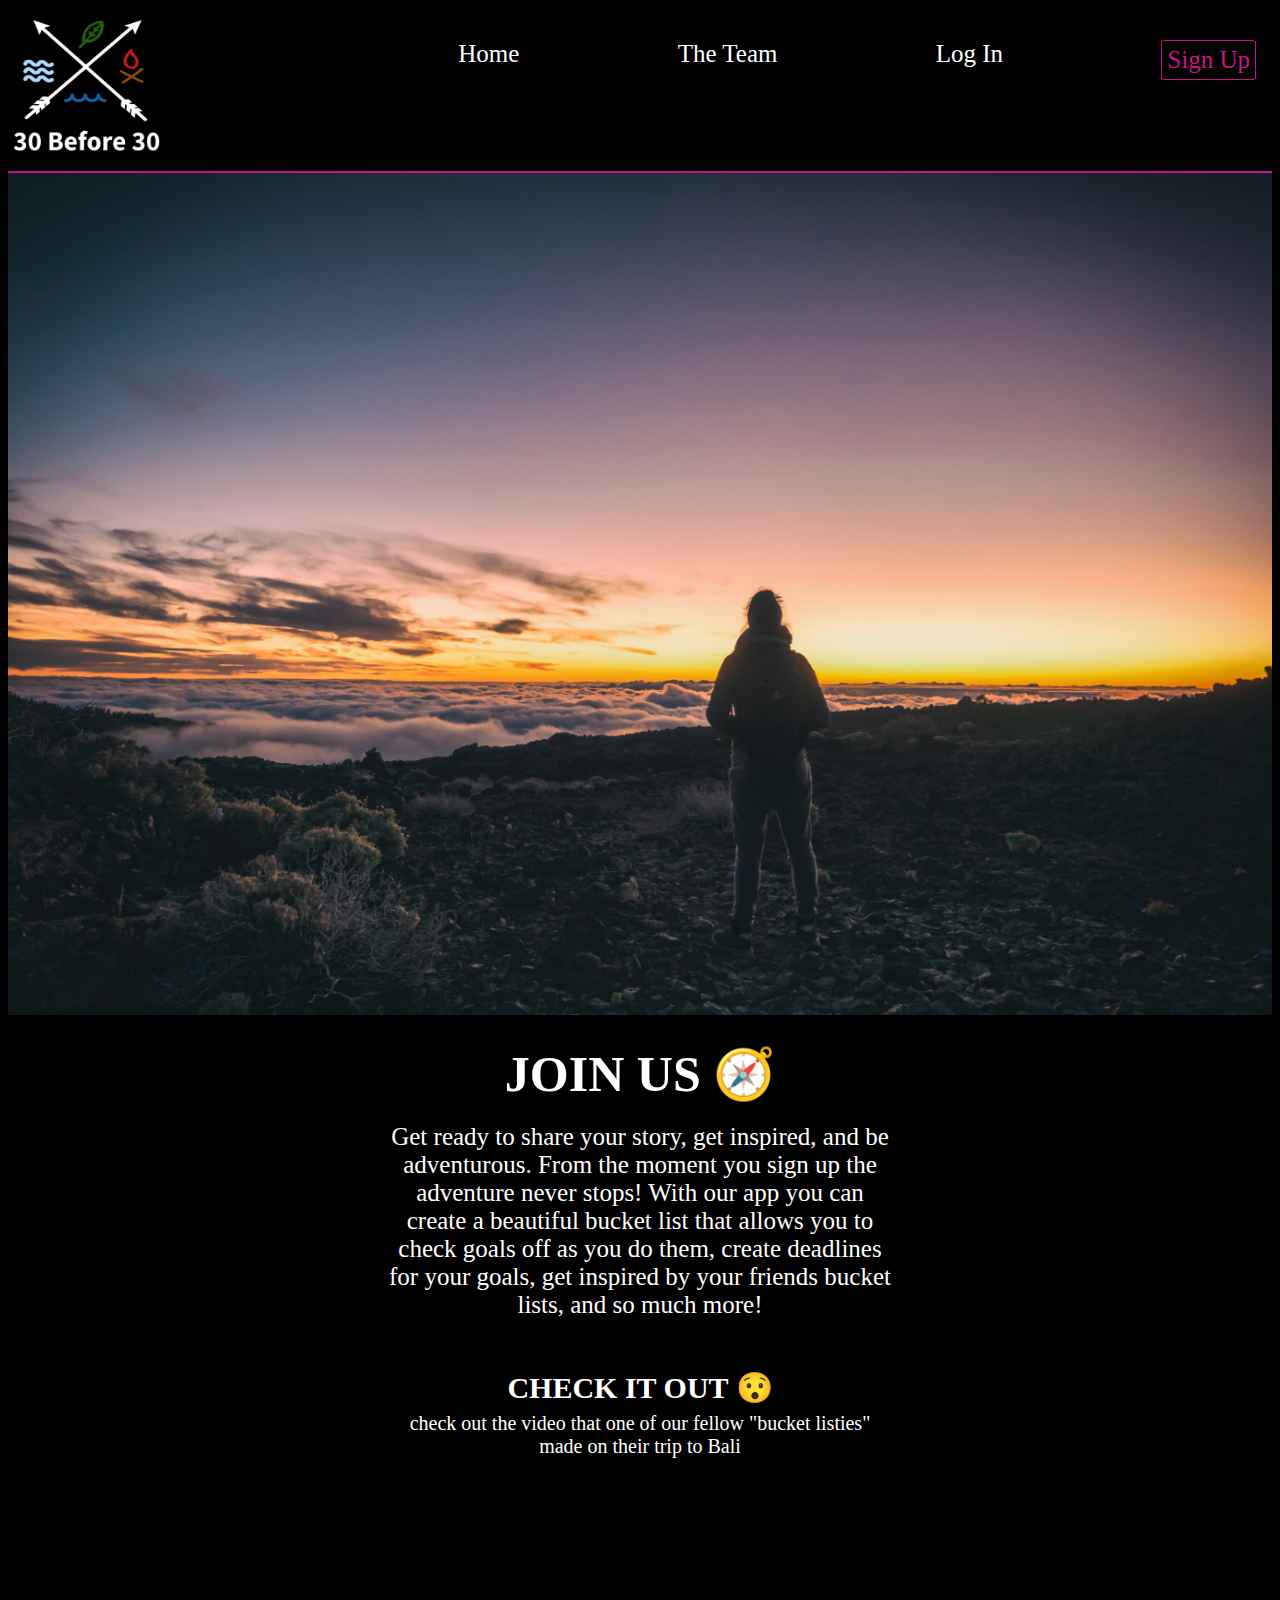
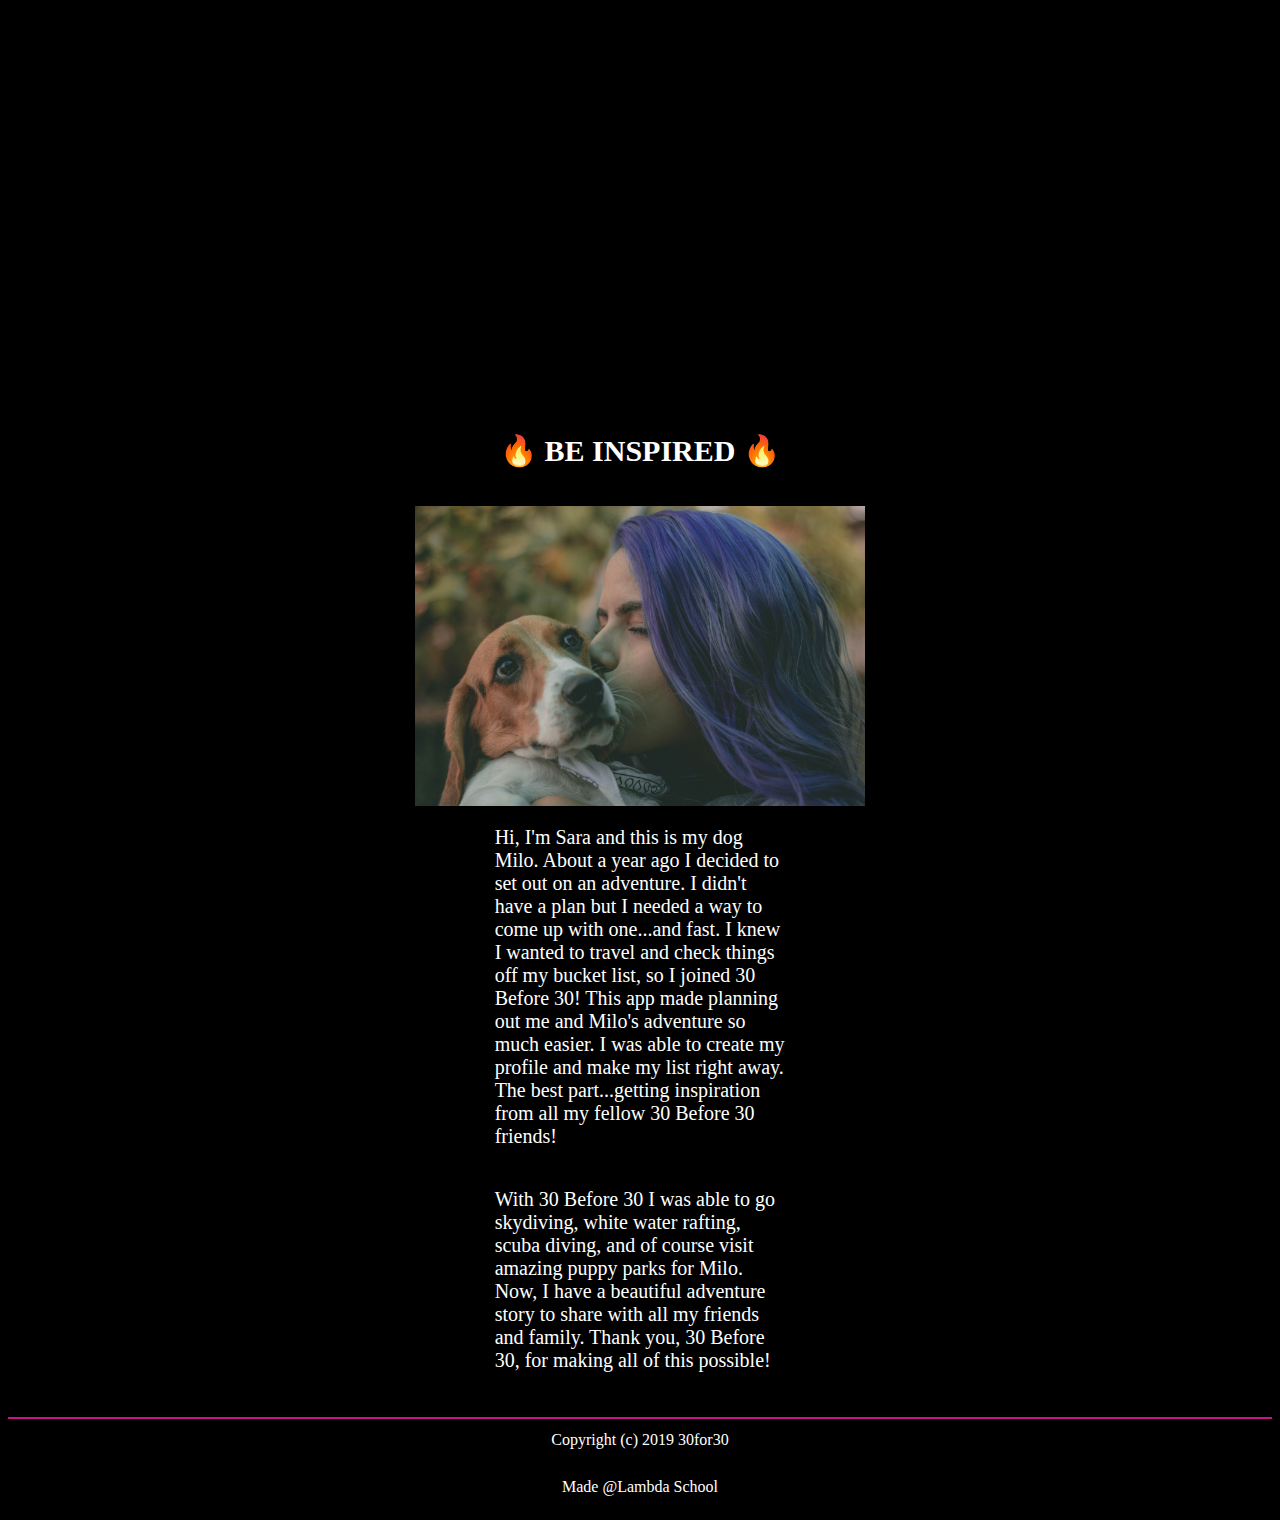
==== commit f732aefe: "add check it out section to home page" ====
--- a/index.html
+++ b/index.html
@@ -47,6 +47,14 @@
           friends bucket lists, and so much more!
         </p>
       </div>
+    </section>
+
+    <section> 
+        <div class='before-vid'>
+            <h1>CHECK IT OUT 😯</h1>
+
+            <p>check out the video that one of our fellow "bucket listies" made on their trip to Bali</p>
+        </div>
     </section>
 
     <!-- I would like to put a stock photo or a youtube video here about achieving goals or making a bucket list -->
--- a/css/index.css
+++ b/css/index.css
@@ -93,10 +93,40 @@
     display: flex;
   }
 }
+.before-vid {
+  color: white;
+  display: flex;
+  flex-direction: column;
+  align-items: center;
+}
+.before-vid h1 {
+  font-size: 30px;
+  margin-top: 2%;
+}
+@media (max-width: 500px) {
+  .before-vid h1 {
+    font-size: 20px;
+    margin-top: 5%;
+  }
+}
+.before-vid p {
+  width: 40%;
+  font-size: 20px;
+  margin-top: -1%;
+  text-align: center;
+  color: white;
+}
+@media (max-width: 500px) {
+  .before-vid p {
+    font-size: 16px;
+    width: 100%;
+    display: flex;
+  }
+}
 .youtube-vid {
   width: 100%;
   height: 500px;
-  margin-top: 5%;
+  margin-top: 1%;
 }
 .share-someones-story {
   color: white;
@@ -363,7 +393,7 @@
   display: flex;
   flex-direction: column;
   align-items: center;
-  margin-top: 5%;
+  margin-top: 2%;
 }
 .copyright p {
   margin-top: 1%;
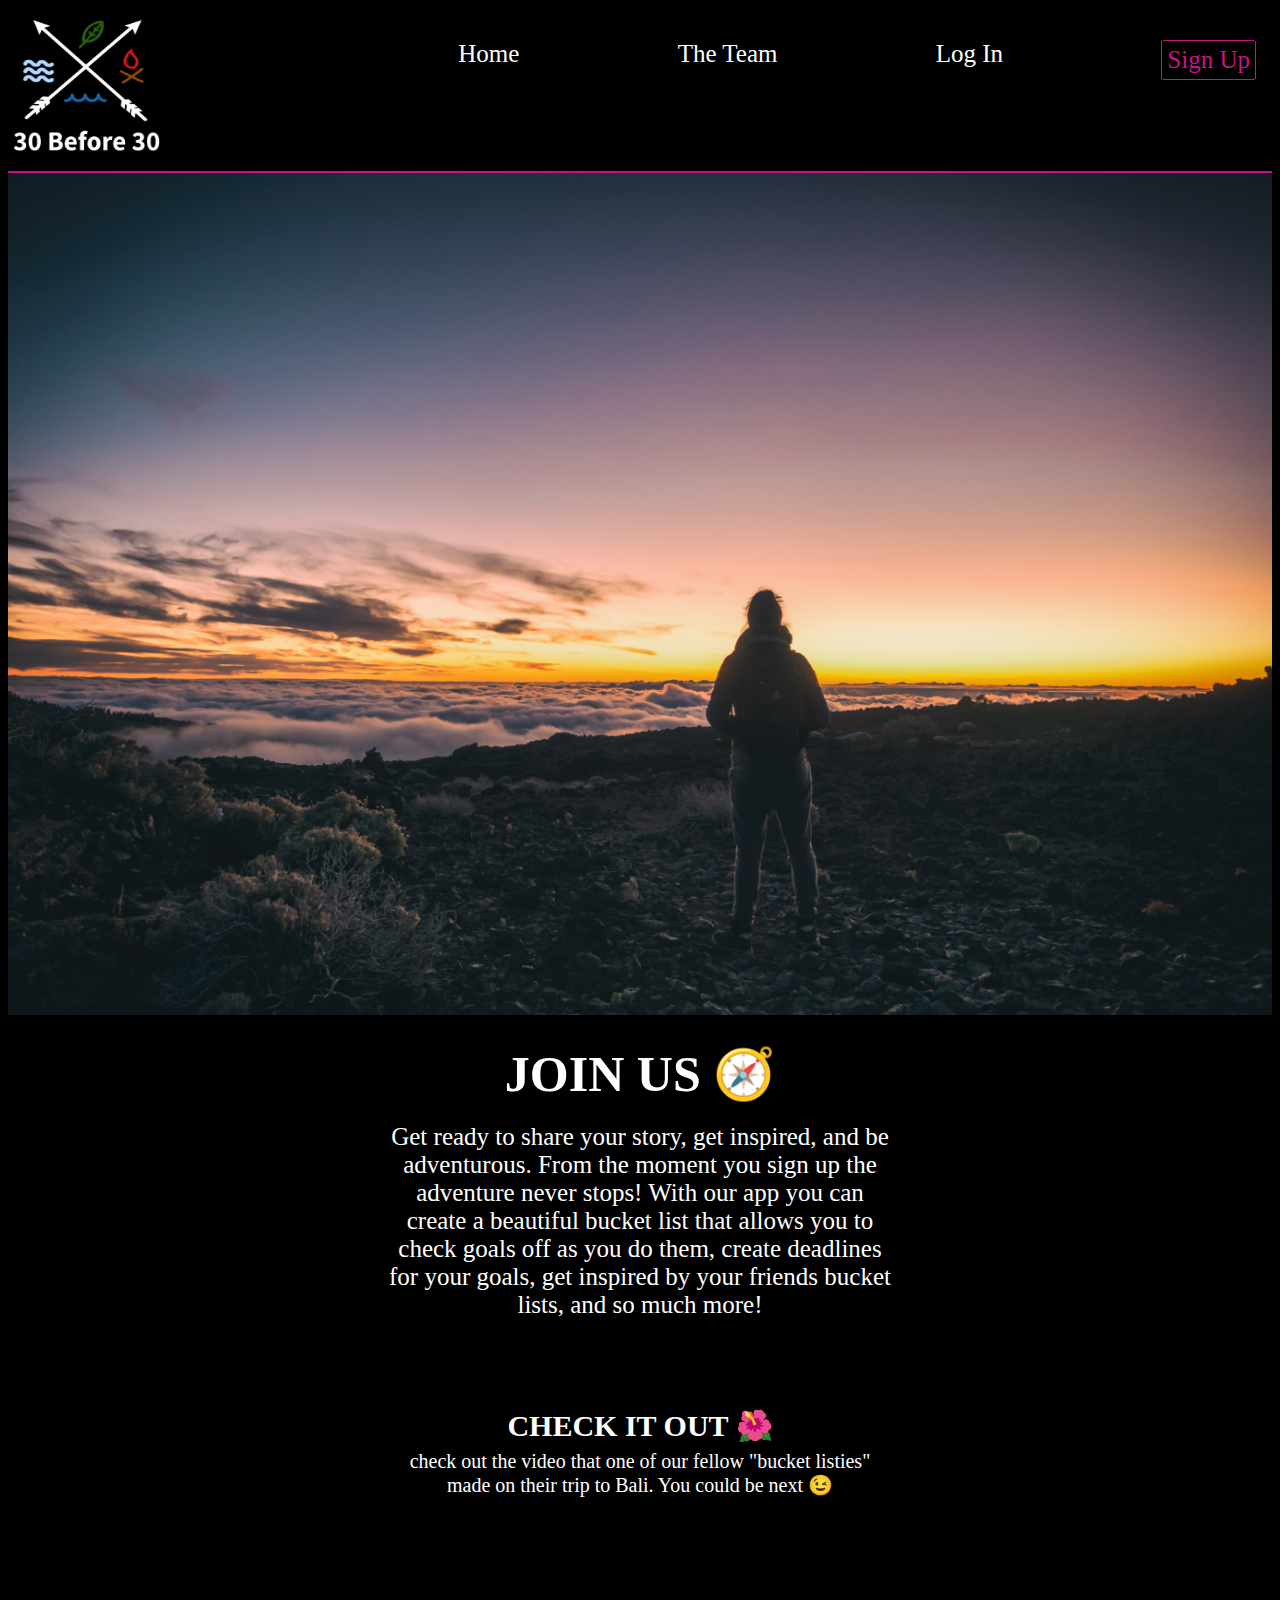
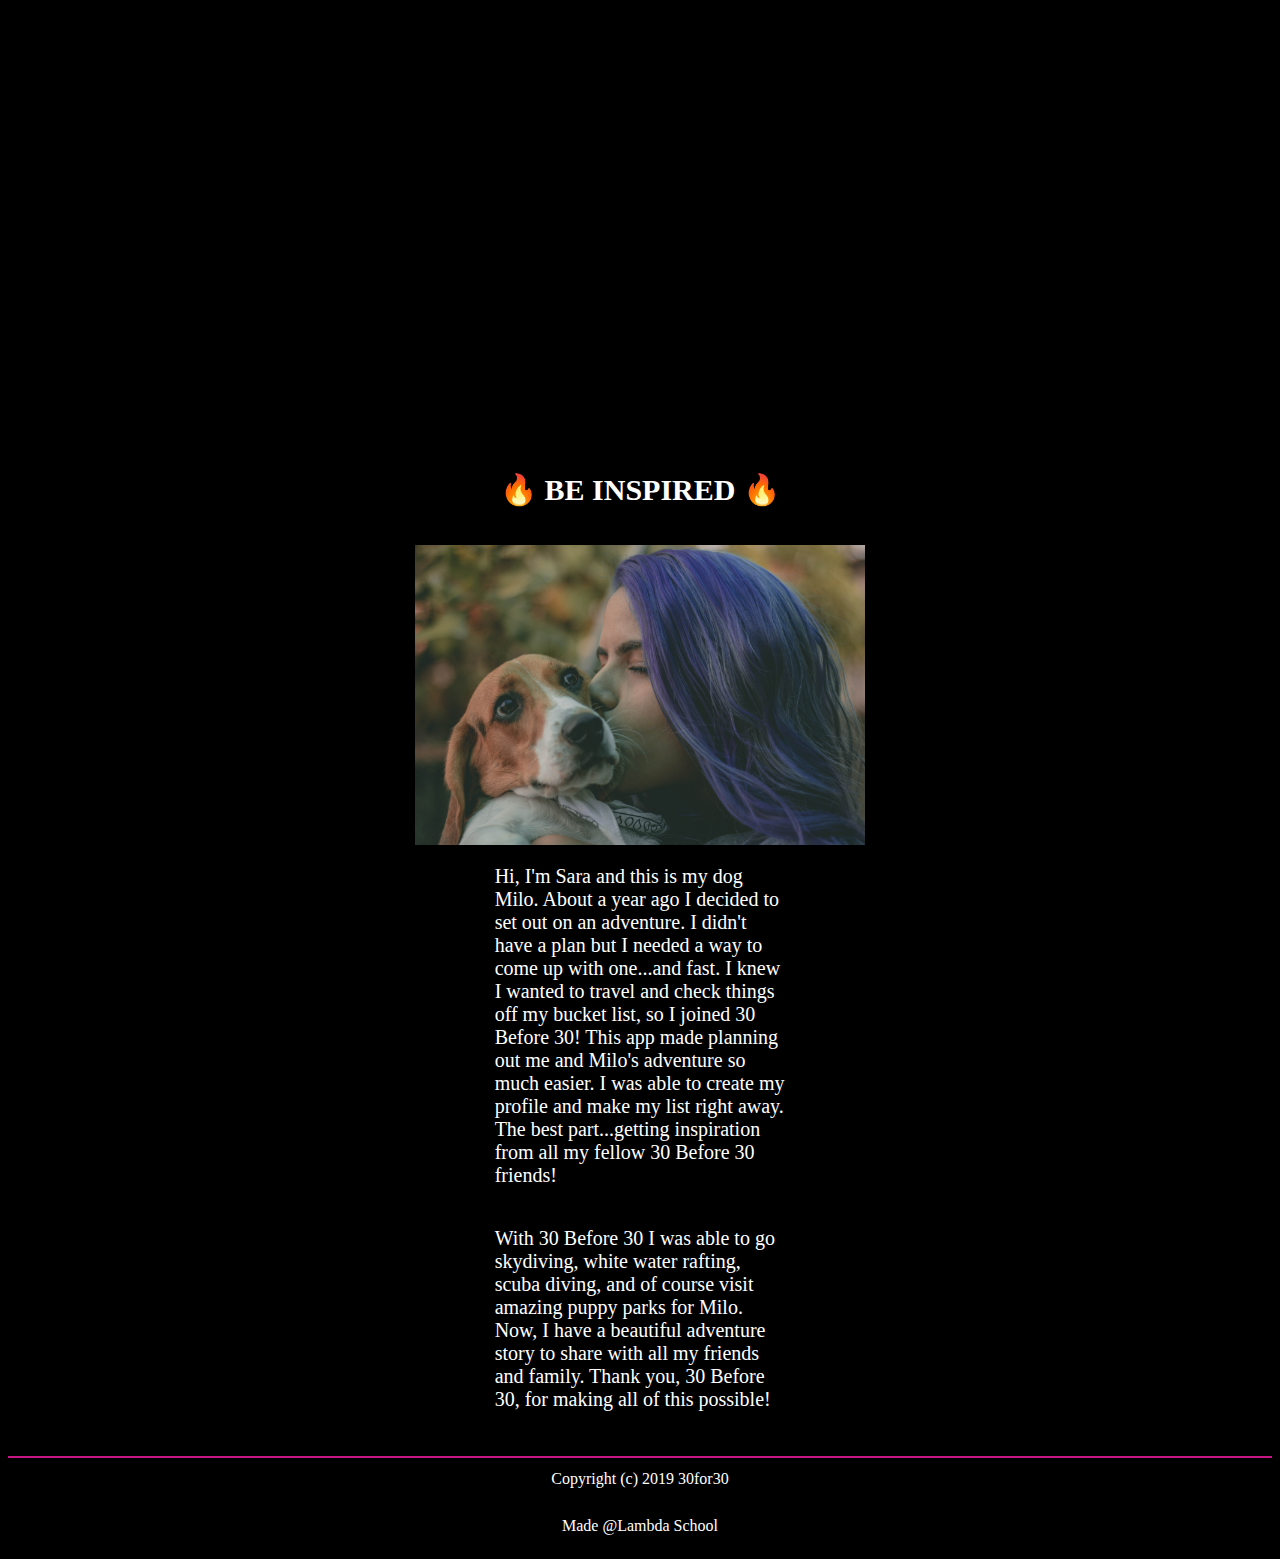
==== commit e41bddb4: "adding final touches" ====
--- a/index.html
+++ b/index.html
@@ -49,11 +49,13 @@
       </div>
     </section>
 
+
+    <!-- a prompt to watch the video that one of our 'users made' -->
     <section> 
         <div class='before-vid'>
-            <h1>CHECK IT OUT 😯</h1>
+            <h1>CHECK IT OUT 🌺</h1>
 
-            <p>check out the video that one of our fellow "bucket listies" made on their trip to Bali</p>
+            <p>check out the video that one of our fellow "bucket listies" made on their trip to Bali. You could be next 😉</p>
         </div>
     </section>
 
--- a/css/index.css
+++ b/css/index.css
@@ -101,7 +101,7 @@
 }
 .before-vid h1 {
   font-size: 30px;
-  margin-top: 2%;
+  margin-top: 5%;
 }
 @media (max-width: 500px) {
   .before-vid h1 {
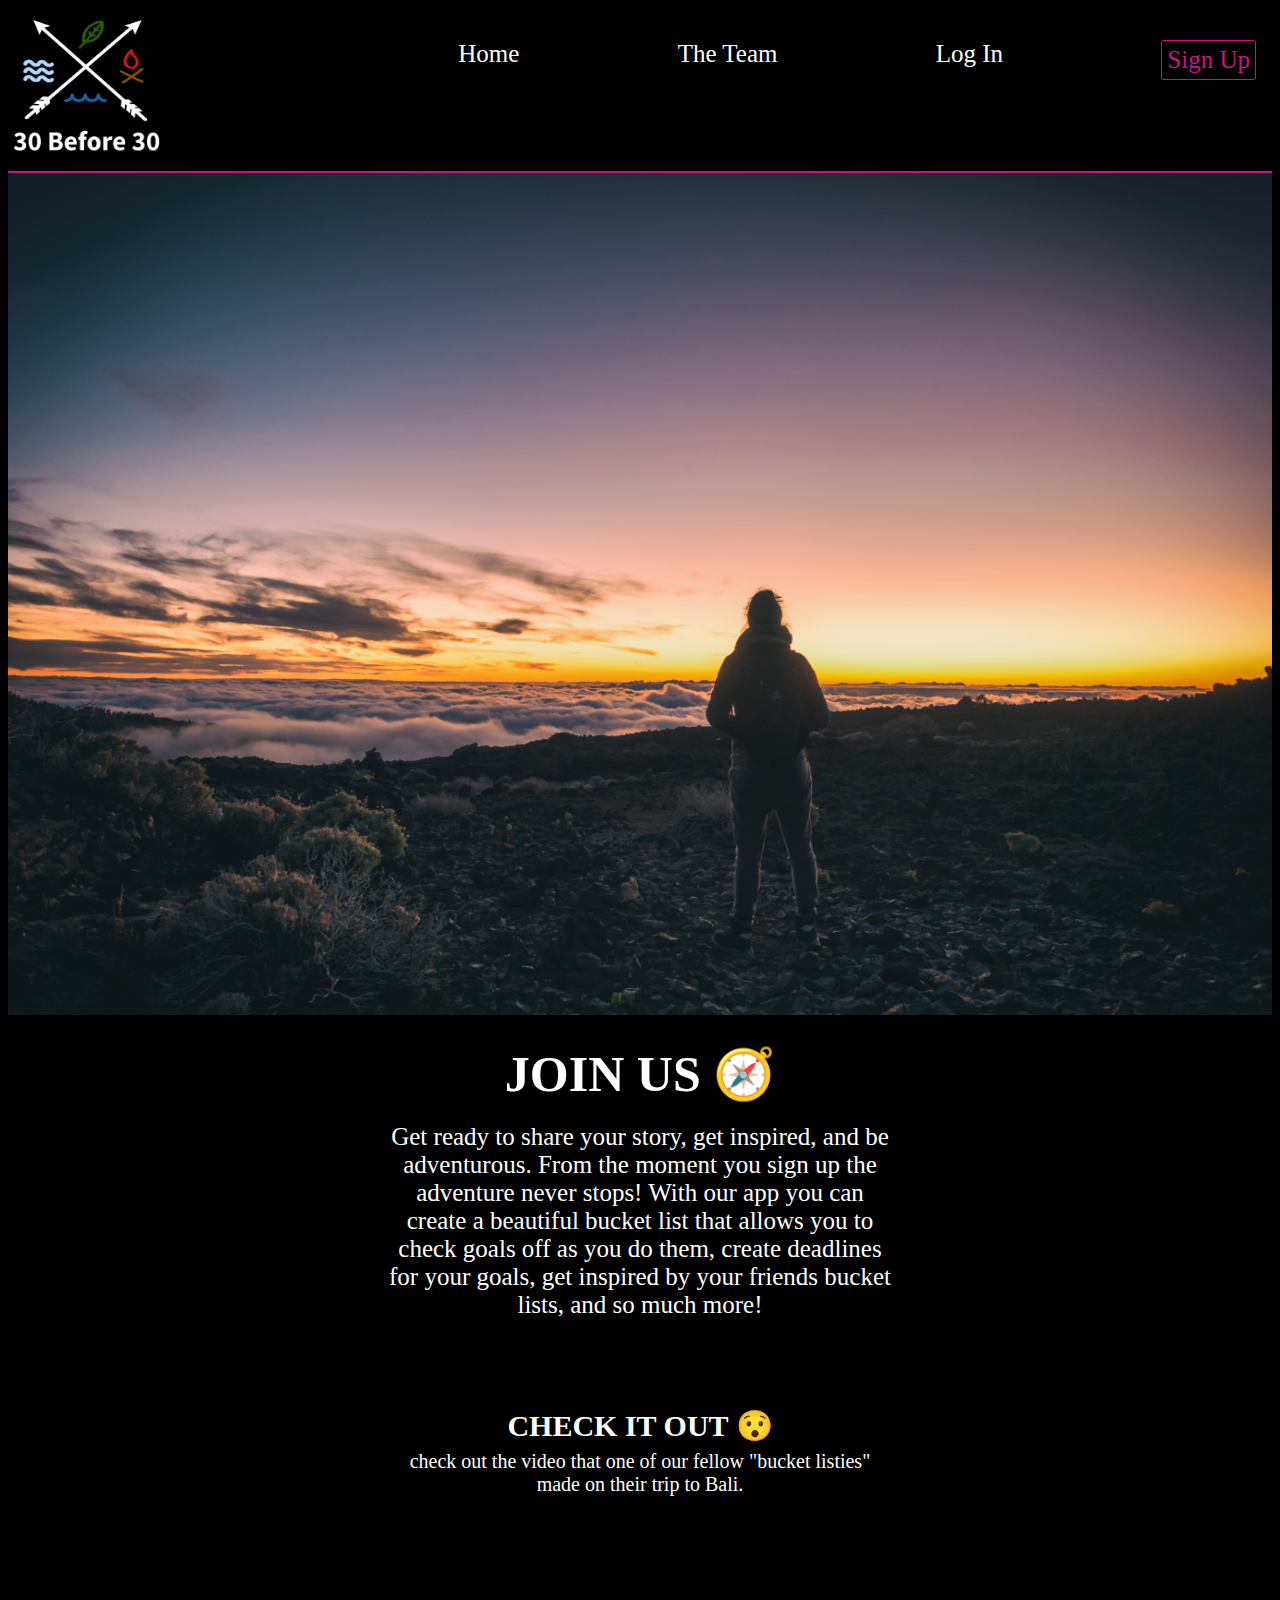
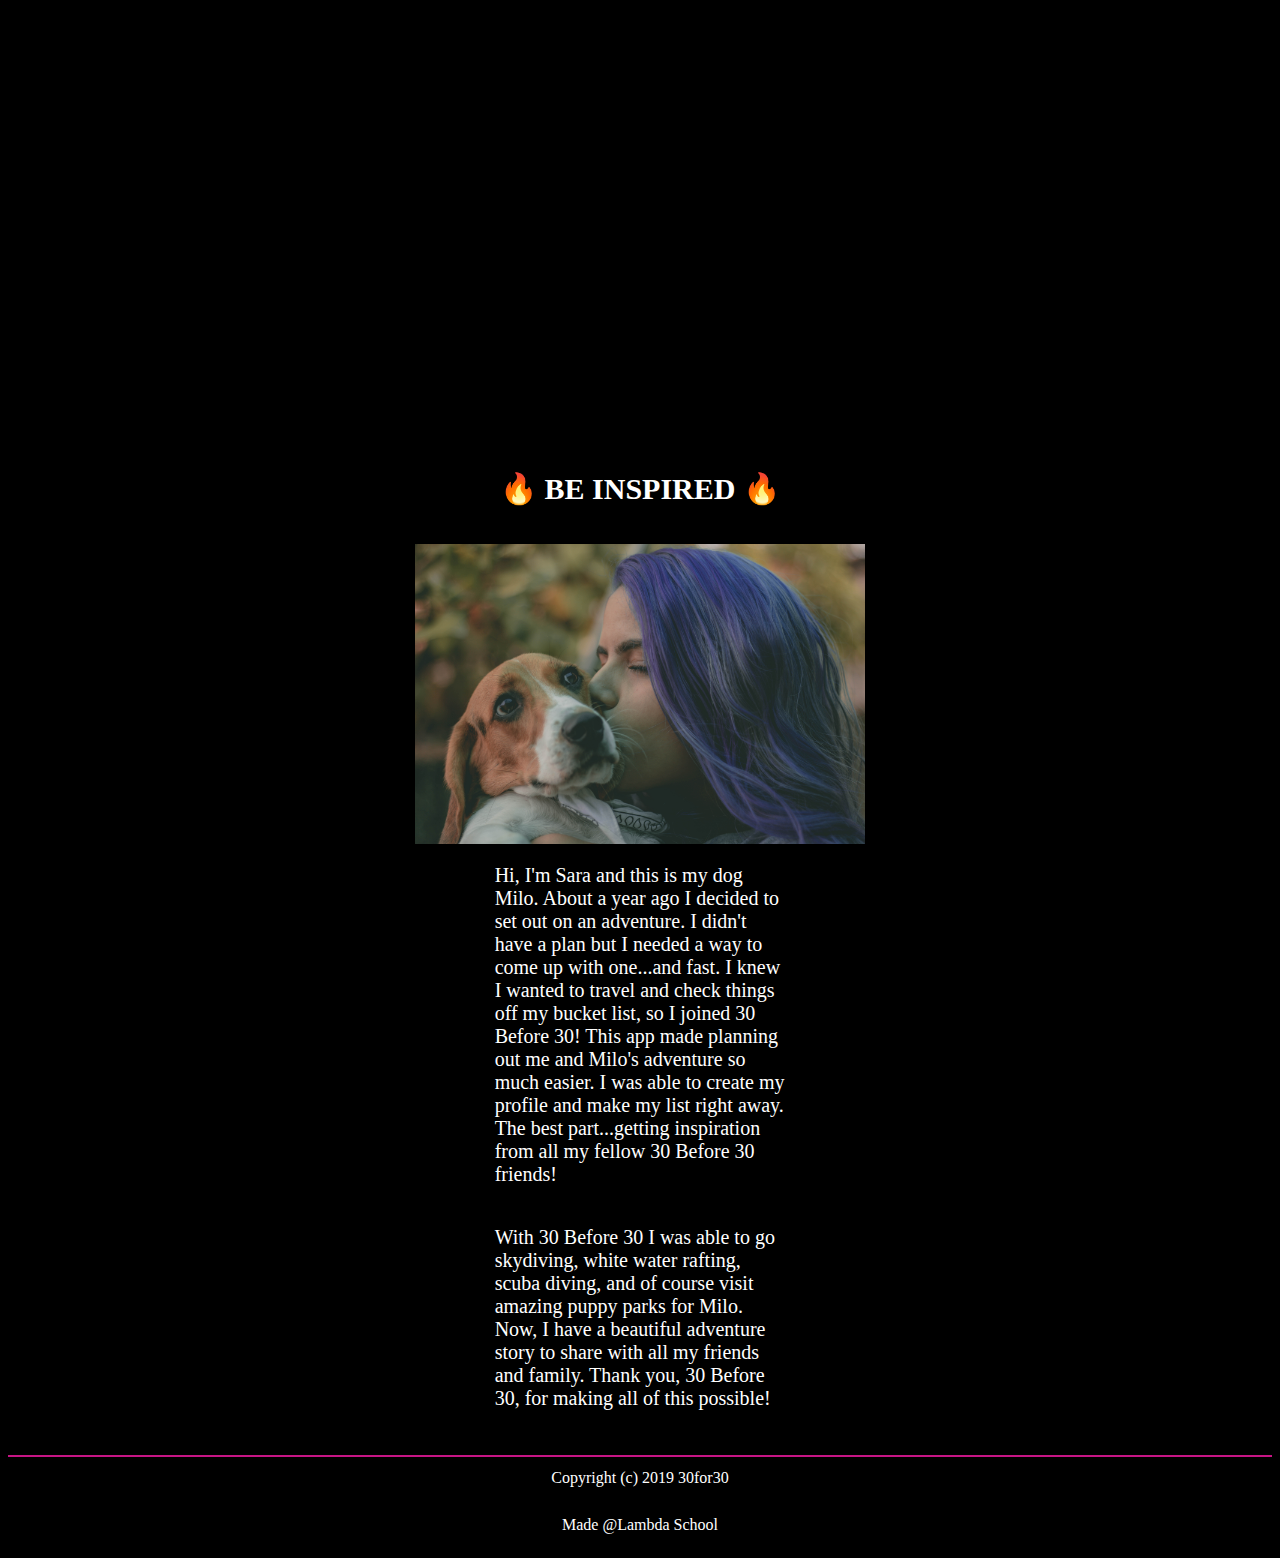
==== commit 066ab279: "check it out add" ====
--- a/index.html
+++ b/index.html
@@ -53,9 +53,9 @@
     <!-- a prompt to watch the video that one of our 'users made' -->
     <section> 
         <div class='before-vid'>
-            <h1>CHECK IT OUT 🌺</h1>
+            <h1>CHECK IT OUT 😯</h1>
 
-            <p>check out the video that one of our fellow "bucket listies" made on their trip to Bali. You could be next 😉</p>
+            <p>check out the video that one of our fellow "bucket listies" made on their trip to Bali.</p>
         </div>
     </section>
 
